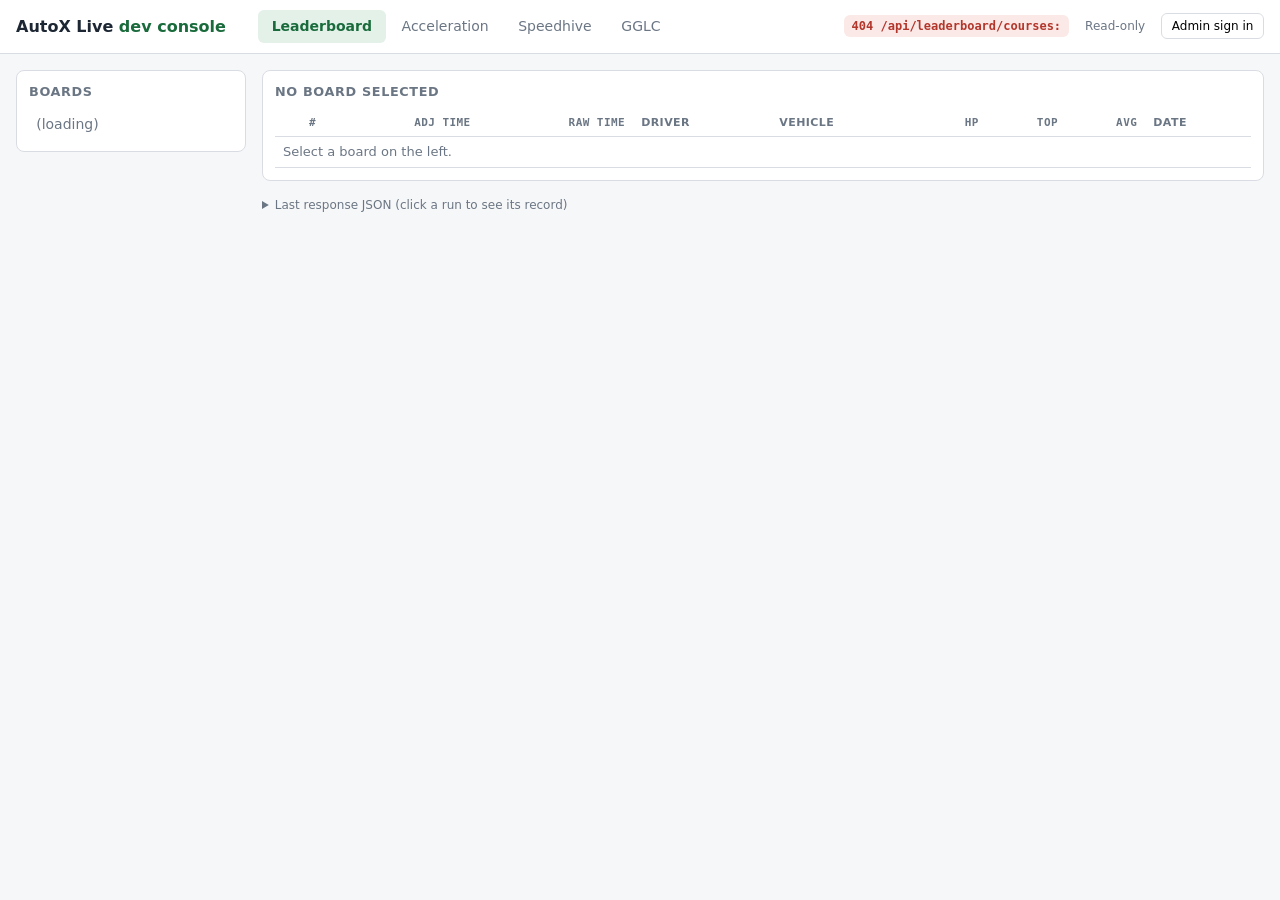
==== server/static/index.html @ cf16c0fe "Dev console: per-user board checkboxes, reports count, local times, clearer wording The admin users " ====
<!DOCTYPE html>
<html>
<head>
<meta charset="utf-8">
<title>AutoX Live — dev console</title>
<style>
  :root {
    --bg: #f6f7f9; --panel: #fff; --border: #d9dde3; --text: #1c2733;
    --muted: #6b7684; --accent: #1a6b3c; --accent-soft: #e3f1e9;
    --danger: #b3362b; --mono: ui-monospace, SFMono-Regular, Menlo, monospace;
  }
  * { box-sizing: border-box; }
  body {
    margin: 0; background: var(--bg); color: var(--text);
    font: 14px/1.45 system-ui, -apple-system, sans-serif;
  }
  header {
    display: flex; align-items: center; gap: 1rem; padding: 0.6rem 1rem;
    background: var(--panel); border-bottom: 1px solid var(--border);
  }
  header h1 { font-size: 1rem; margin: 0; }
  header h1 span { color: var(--accent); }
  #status { color: var(--muted); font-family: var(--mono); font-size: 12px;
    white-space: nowrap; overflow: hidden; text-overflow: ellipsis; }
  #status.error { color: var(--danger); font-weight: 600; background: #fbe9e7; border-radius: 6px; padding: 0.15rem 0.5rem; }
  #auth-note { color: var(--muted); font-size: 12px; white-space: nowrap; }
  body.admin #auth-note { display: none; }
  nav .count { display: inline-block; margin-left: 0.35rem; padding: 0 0.4rem; border-radius: 8px;
    background: var(--danger); color: #fff; font-size: 11px; font-weight: 700; }
  nav .count:empty { display: none; }
  ul.picklist:empty::after { content: attr(data-empty); color: var(--muted); padding: 0.3rem 0.45rem; display: block; }
  .hint { color: var(--muted); font-size: 11px; margin: 0 0 0.4rem; }
  #lb-course-meta { font-size: 12px; margin-top: 0.3rem; }
  nav { display: flex; gap: 2px; margin-left: 1rem; }
  nav button {
    border: 1px solid transparent; background: none; padding: 0.35rem 0.8rem;
    border-radius: 6px; cursor: pointer; font: inherit; color: var(--muted);
  }
  nav button.active { background: var(--accent-soft); color: var(--accent); font-weight: 600; }
  main { padding: 1rem; }
  .tab { display: none; }
  .tab.active { display: block; }

  .panel { background: var(--panel); border: 1px solid var(--border); border-radius: 8px; padding: 0.75rem; }
  .panel h2 { font-size: 0.8rem; text-transform: uppercase; letter-spacing: 0.05em;
    color: var(--muted); margin: 0 0 0.5rem; }

  button, input, select, textarea { font: inherit; }
  button.btn {
    background: var(--panel); border: 1px solid var(--border); border-radius: 6px;
    padding: 0.3rem 0.7rem; cursor: pointer;
  }
  button.btn:hover { border-color: var(--accent); color: var(--accent); }
  button.btn.primary { background: var(--accent); border-color: var(--accent); color: #fff; }
  button.btn.primary:hover { filter: brightness(1.1); color: #fff; }
  button.btn.danger:hover { border-color: var(--danger); color: var(--danger); }
  button.btn.confirming { background: var(--danger); border-color: var(--danger); color: #fff; }
  input, select, textarea {
    border: 1px solid var(--border); border-radius: 6px; padding: 0.3rem 0.45rem;
    background: var(--panel); color: var(--text); min-width: 0;
  }
  input:focus, select:focus, textarea:focus { outline: 2px solid var(--accent-soft); border-color: var(--accent); }
  label.field { display: flex; flex-direction: column; gap: 0.15rem; font-size: 12px; color: var(--muted); }
  label.check { display: flex; align-items: center; gap: 0.35rem; font-size: 13px; color: var(--text); align-self: end; padding-bottom: 0.35rem; }

  #lb-layout { display: flex; gap: 1rem; align-items: flex-start; }
  #lb-sidebar { width: 230px; flex-shrink: 0; display: flex; flex-direction: column; gap: 1rem; }
  #lb-main { flex: 1; min-width: 0; display: flex; flex-direction: column; gap: 1rem; }
  #mod-layout { display: flex; gap: 1rem; align-items: flex-start; }
  #mod-side { width: 360px; flex-shrink: 0; display: flex; flex-direction: column; gap: 1rem; }
  #mod-users { flex: 1; min-width: 0; }
  #tab-moderation ul.picklist { max-height: 70vh; }
  #tab-moderation ul.picklist li { white-space: normal; cursor: default; border-bottom: 1px solid var(--border); border-radius: 0; padding: 0.5rem 0.45rem; }
  #tab-moderation ul.picklist li:last-child { border-bottom: none; }
  #mod-side ul.picklist { max-height: 32vh; }
  details.boards { margin-top: 0.4rem; }
  details.boards summary { display: inline-block; cursor: pointer; list-style: none; font-size: 12px;
    background: var(--panel); border: 1px solid var(--border); border-radius: 6px; padding: 0.3rem 0.7rem; }
  details.boards summary::-webkit-details-marker { display: none; }
  details.boards summary::after { content: " ▾"; }
  details.boards[open] summary::after { content: " ▴"; }
  details.boards .row { padding: 0.2rem 0.5rem; flex-wrap: nowrap; }
  details.boards .row:hover { background: var(--bg); }
  details.boards .row .btn { padding: 0.1rem 0.5rem; font-size: 12px; }

  ul.picklist { list-style: none; padding: 0; margin: 0; max-height: 60vh; overflow-y: auto; }
  ul.picklist li { padding: 0.3rem 0.45rem; border-radius: 5px; cursor: pointer;
    white-space: nowrap; overflow: hidden; text-overflow: ellipsis; }
  ul.picklist li:hover { background: var(--bg); }
  ul.picklist li.selected { background: var(--accent-soft); color: var(--accent); font-weight: 600; }
  ul.picklist li .sub { color: var(--muted); font-weight: 400; font-size: 12px; }
  .muted { color: var(--muted); }

  table { border-collapse: collapse; width: 100%; font-size: 13px; }
  th, td { text-align: left; padding: 0.35rem 0.5rem; border-bottom: 1px solid var(--border); white-space: nowrap; }
  th { font-size: 11px; text-transform: uppercase; letter-spacing: 0.04em; color: var(--muted);
    position: sticky; top: 0; background: var(--panel); }
  td.num, th.num { text-align: right; font-family: var(--mono); }
  tr.clickable { cursor: pointer; }
  tr.clickable:hover td { background: var(--bg); }
  tr.editing td { background: var(--accent-soft); }
  .table-scroll { overflow: auto; max-height: 55vh; }
  .badge { display: inline-block; font-size: 10px; font-weight: 700; text-transform: uppercase;
    padding: 1px 6px; border-radius: 8px; background: var(--bg); color: var(--muted);
    border: 1px solid var(--border); margin-left: 0.3rem; }
  .badge.legacy { background: #fdf3e0; color: #8a6100; border-color: #e8d5a3; }
  .badge.hidden { background: #fbe9e7; color: var(--danger); border-color: #efc4be; }
  tr.is-hidden td { opacity: 0.55; }
  tr.is-hidden td.hide-cell { opacity: 1; }
  label.check.inline { align-self: center; padding-bottom: 0; }
  body:not(.admin) .admin-only { display: none !important; }
  td .btn { padding: 0.1rem 0.5rem; font-size: 12px; }

  .form-grid { display: flex; flex-wrap: wrap; gap: 0.6rem; align-items: end; }
  .form-grid .actions { display: flex; gap: 0.4rem; align-self: end; }
  .w-sm { width: 5.5em; } .w-md { width: 8em; } .w-lg { width: 12em; }

  .row { display: flex; gap: 0.6rem; align-items: center; flex-wrap: wrap; }
  details.json summary { cursor: pointer; color: var(--muted); font-size: 12px; }
  pre { background: var(--bg); border: 1px solid var(--border); border-radius: 6px;
    padding: 0.5rem; overflow: auto; max-height: 50vh; font-size: 12px; margin: 0.5rem 0 0; }

  .cols { display: flex; gap: 1rem; align-items: flex-start; margin-top: 1rem; }
  .cols .panel { flex: 1; min-width: 0; }
  .cols .panel.wide { flex: 2; }
  .cols ul.picklist { max-height: 65vh; }
  .cols ul.picklist li { white-space: normal; }
  .cols pre { max-height: 65vh; }

  #auth-btn { font-size: 12px; padding: 0.2rem 0.6rem; }
  dialog {
    border: 1px solid var(--border); border-radius: 8px; padding: 1rem 1.25rem;
    background: var(--panel); color: var(--text); width: 300px;
  }
  dialog::backdrop { background: rgba(28, 39, 51, 0.35); }
  dialog h2 { font-size: 1rem; margin: 0 0 0.25rem; }
  dialog p { margin: 0 0 0.75rem; color: var(--muted); font-size: 12px; }
  dialog form { display: flex; flex-direction: column; gap: 0.6rem; }
  dialog .actions { display: flex; gap: 0.4rem; justify-content: flex-end; margin-top: 0.25rem; }
  #login-error { color: var(--danger); font-size: 12px; margin: 0; }
  #login-error:empty { display: none; }
</style>
</head>
<body>
<header>
  <h1>AutoX Live <span>dev console</span></h1>
  <nav>
    <button data-tab="leaderboard" class="active">Leaderboard</button>
    <button data-tab="acceleration">Acceleration</button>
    <button data-tab="speedhive">Speedhive</button>
    <button data-tab="gglc">GGLC</button>
    <button data-tab="moderation" class="admin-only">Moderation<span id="mod-count" class="count" title="Open reports"></span></button>
  </nav>
  <div style="flex:1"></div>
  <span id="status"></span>
  <span id="auth-note">Read-only</span>
  <button id="auth-btn" class="btn">Sign in</button>
</header>

<dialog id="login">
  <h2>Admin sign in</h2>
  <p>Editing, moderation, and hidden boards need the server's admin credentials.</p>
  <form id="login-form" method="dialog">
    <label class="field">Username <input id="login-user" autocomplete="username" required></label>
    <label class="field">Password <input id="login-pass" type="password" autocomplete="current-password" required></label>
    <p id="login-error"></p>
    <div class="actions">
      <button type="button" class="btn" id="login-cancel">Cancel</button>
      <button type="submit" class="btn primary">Sign in</button>
    </div>
  </form>
</dialog>
<main>

<section id="tab-leaderboard" class="tab active">
  <div id="lb-layout">
    <div id="lb-sidebar">
      <div class="panel">
        <h2>Boards</h2>
        <ul id="course-list" class="picklist"><li class="muted">(loading)</li></ul>
        <div style="margin-top:0.5rem" class="admin-only">
          <button class="btn" id="course-new-btn">+ New board</button>
        </div>
        <form id="course-form" style="display:none; margin-top:0.6rem" class="form-grid admin-only">
          <label class="field">name <input id="course-name" class="w-lg" required></label>
          <label class="field">distance mi <input id="course-dist" type="number" step="any" class="w-sm"></label>
          <label class="field">legacy dist mi <input id="course-legacy-dist" type="number" step="any" class="w-sm"></label>
          <label class="field">description <input id="course-desc" class="w-lg"></label>
          <label class="field">region <input id="course-region" class="w-sm" placeholder="CA"></label>
          <div class="actions">
            <button class="btn primary" type="submit" id="course-save-btn">Save</button>
            <button class="btn" type="button" id="course-cancel-btn">Cancel</button>
          </div>
        </form>
        <form id="owner-form" style="display:none; margin-top:0.6rem" class="form-grid admin-only">
          <label class="field">owner device ID (from the app: Setup → Dev mode → Copy device ID; empty = no owner). To pick a person by name instead, use Make owner under their Boards list in Moderation.
            <input id="owner-token" class="w-lg" autocomplete="off" spellcheck="false"></label>
          <div class="actions">
            <button class="btn primary" type="submit">Set owner</button>
            <button class="btn" type="button" id="owner-cancel-btn">Cancel</button>
          </div>
        </form>
      </div>
      <div class="panel admin-only">
        <h2>TrackAddict import</h2>
        <p class="hint">Parse a TrackAddict CSV log, then click a lap to fill the Add run form.</p>
        <div class="row">
          <input id="ta-file" type="file" accept=".csv" style="max-width:100%">
          <button class="btn" id="ta-parse-btn">Parse</button>
        </div>
        <div id="ta-laps" style="margin-top:0.5rem"></div>
      </div>
    </div>

    <div id="lb-main">
      <div class="panel">
        <div class="row" style="justify-content:space-between">
          <h2 id="lb-title" style="margin:0">No board selected</h2>
          <div class="row" id="lb-course-actions" style="display:none">
            <label class="check inline admin-only" title="Hidden boards disappear from the app and the public API."><input id="course-hidden" type="checkbox"> hidden</label>
            <label class="check inline admin-only" title="Unlisted boards only reach app users who created them or joined with the code. The website still lists them."><input id="course-unlisted" type="checkbox"> unlisted</label>
            <button class="btn admin-only" id="course-edit-btn">Edit board</button>
            <button class="btn admin-only" id="course-owner-btn">Set owner</button>
            <button class="btn danger admin-only" id="course-del-btn">Delete board</button>
          </div>
        </div>
        <div class="muted" id="lb-course-meta"></div>
        <div id="lb-members" class="admin-only" style="font-size:11px;margin-top:0.4rem"></div>
        <div class="table-scroll" style="margin-top:0.5rem">
          <table id="lb-table">
            <thead><tr>
              <th class="num">#</th><th class="num">Adj time</th><th class="num">Raw time</th>
              <th>Driver</th><th>Vehicle</th><th class="num">HP</th>
              <th class="num">Top</th><th class="num">Avg</th><th>Date</th><th class="admin-only">Hidden</th><th class="admin-only"></th><th class="admin-only"></th>
            </tr></thead>
            <tbody><tr><td colspan="12" class="muted">Select a board on the left.</td></tr></tbody>
          </table>
        </div>
      </div>

      <div class="panel admin-only">
        <h2 id="run-form-title">Add run</h2>
        <form id="run-form" class="form-grid">
          <label class="field">driver <input id="run-driver" class="w-md" required></label>
          <label class="field">time <input id="run-time" class="w-sm" placeholder="1:17.967" required></label>
          <label class="field">vehicle <input id="run-vehicle" class="w-lg"></label>
          <label class="field">hp <input id="run-hp" type="number" class="w-sm"></label>
          <label class="field">top mph <input id="run-top" type="number" step="any" class="w-sm"></label>
          <label class="field">date <input id="run-date" placeholder="YYYY-MM-DD" class="w-md"></label>
          <label class="field">time of day <input id="run-tod" class="w-sm" placeholder="18:30"></label>
          <label class="field">conditions <input id="run-cond" class="w-md" placeholder="dry"></label>
          <label class="field">notes <input id="run-notes" class="w-lg"></label>
          <label class="check"><input id="run-legacy" type="checkbox"> legacy</label>
          <div class="actions">
            <button class="btn primary" type="submit" id="run-save-btn">Add run</button>
            <button class="btn" type="button" id="run-cancel-btn" style="display:none">Cancel edit</button>
          </div>
        </form>
      </div>

      <details class="json">
        <summary>Last response JSON (click a run to see its record)</summary>
        <pre id="lb-json">(nothing yet)</pre>
      </details>
    </div>
  </div>
</section>

<section id="tab-acceleration" class="tab">
  <div class="panel">
    <div class="row" style="justify-content:space-between">
      <h2 style="margin:0">Acceleration board</h2>
      <button class="btn" id="accel-load-btn">Reload</button>
    </div>
    <div class="table-scroll" style="margin-top:0.5rem">
      <table id="accel-table">
        <thead><tr>
          <th class="num">#</th><th class="num">Year</th><th>Vehicle</th><th>Driver</th>
          <th class="num">HP</th><th class="num">Weight</th><th class="num">0-30</th><th class="num">0-60</th>
          <th class="num">1/4 s</th><th class="num">1/4 mph</th><th class="num">1/8 s</th><th class="num">1/8 mph</th>
          <th class="admin-only">Hidden</th><th class="admin-only"></th><th class="admin-only"></th>
        </tr></thead>
        <tbody><tr><td colspan="15" class="muted">(loading)</td></tr></tbody>
      </table>
    </div>
  </div>
  <div class="panel admin-only" style="margin-top:1rem">
    <h2>TrackAddict import</h2>
    <p class="hint">Parse a TrackAddict drag log, then click a run to fill the Add entry form.</p>
    <div class="row">
      <input id="accel-ta-file" type="file" accept=".csv" style="max-width:100%">
      <button class="btn" id="accel-ta-parse-btn">Parse</button>
    </div>
    <div id="accel-ta-laps" style="margin-top:0.5rem"></div>
  </div>
  <div class="panel admin-only" style="margin-top:1rem">
    <h2 id="accel-form-title">Add entry</h2>
    <form id="accel-form" class="form-grid">
      <label class="field">year <input id="accel-year" type="number" class="w-sm"></label>
      <label class="field">vehicle <input id="accel-vehicle" class="w-lg" required></label>
      <label class="field">driver <input id="accel-driver" class="w-sm"></label>
      <label class="field">hp <input id="accel-hp" type="number" class="w-sm"></label>
      <label class="field">weight lb <input id="accel-weight" type="number" class="w-sm"></label>
      <label class="field">0-30 s <input id="accel-30" type="number" step="any" class="w-sm"></label>
      <label class="field">0-60 s <input id="accel-60" type="number" step="any" class="w-sm"></label>
      <label class="field">1/4 s <input id="accel-q-time" type="number" step="any" class="w-sm"></label>
      <label class="field">1/4 mph <input id="accel-q-speed" type="number" step="any" class="w-sm"></label>
      <label class="field">1/8 s <input id="accel-e-time" type="number" step="any" class="w-sm"></label>
      <label class="field">1/8 mph <input id="accel-e-speed" type="number" step="any" class="w-sm"></label>
      <label class="field">notes <input id="accel-notes" class="w-lg"></label>
      <div class="actions">
        <button class="btn primary" type="submit" id="accel-save-btn">Add entry</button>
        <button class="btn" type="button" id="accel-cancel-btn" style="display:none">Cancel edit</button>
      </div>
    </form>
  </div>
  <details class="json" style="margin-top:1rem">
    <summary>Last response JSON (click an entry to see its record)</summary>
    <pre id="accel-json">(nothing yet)</pre>
  </details>
</section>

<section id="tab-moderation" class="tab admin-only">
  <div id="mod-layout">
    <div id="mod-side">
      <div class="panel">
        <div class="row" style="justify-content:space-between">
          <h2 style="margin:0">Reports</h2>
          <button class="btn" id="reports-load-btn">Refresh</button>
        </div>
        <p class="muted" style="font-size:11px;margin:0.4rem 0">Flags sent from the app. Open shows the reported item; Dismiss clears the report without touching it.</p>
        <ul id="report-list" class="picklist"></ul>
      </div>
      <div class="panel">
        <div class="row" style="justify-content:space-between">
          <h2 style="margin:0">Bans</h2>
          <button class="btn" id="bans-load-btn">Refresh</button>
        </div>
        <p class="muted" style="font-size:11px;margin:0.4rem 0">Ban someone from a report or from Users. A ban blocks them from writing and hides everything they posted; lifting it leaves that content hidden.</p>
        <ul id="ban-list" class="picklist"></ul>
      </div>
    </div>
    <div class="panel" id="mod-users">
      <div class="row" style="justify-content:space-between">
        <h2 style="margin:0">Users</h2>
        <button class="btn" id="users-load-btn">Refresh</button>
      </div>
      <p class="muted" style="font-size:11px;margin:0.4rem 0">Every account, with the phones signed in to it, and every phone that has reached the leaderboard API without signing in, newest activity first. The names are what they posted under; the labels are private notes only you see.</p>
      <div class="row">
        <input id="users-filter" type="search" placeholder="Search by name, label, email or #id" style="flex:1;min-width:0">
        <select id="users-show">
          <option value="all">Everyone</option>
          <option value="accounts">Accounts</option>
          <option value="phones">Phones not signed in</option>
          <option value="active">Has posted or joined</option>
          <option value="banned">Banned</option>
        </select>
        <span id="users-count" class="muted" style="font-size:12px"></span>
      </div>
      <ul id="user-list" class="picklist" style="margin-top:0.5rem"></ul>
    </div>
  </div>
</section>

<section id="tab-speedhive" class="tab">
  <div class="panel">
    <div class="row">
      <label class="field">org id <input id="org-input" type="number" value="151294" class="w-md"></label>
      <button class="btn primary" id="load-btn" style="align-self:end">Reload events</button>
    </div>
  </div>
  <div class="cols">
    <div class="panel"><h2>Events</h2><ul id="sh-events" class="picklist"></ul></div>
    <div class="panel"><h2>Sessions</h2><ul id="sh-sessions" class="picklist" data-empty="(pick an event)"></ul></div>
    <div class="panel"><h2>Drivers</h2><ul id="sh-drivers" class="picklist" data-empty="(pick a session)"></ul></div>
    <div class="panel wide"><h2>Raw JSON</h2><pre id="sh-json">(click a driver)</pre></div>
  </div>
</section>

<section id="tab-gglc" class="tab">
  <div class="panel">
    <div class="row">
      <label class="field">year <input id="gglc-year" type="number" class="w-sm"></label>
      <button class="btn primary" id="gglc-list-btn" style="align-self:end">Reload events</button>
      <label class="field">date <input id="gglc-date" placeholder="YYYY-MM-DD" class="w-md"></label>
      <button class="btn" id="gglc-load-btn" style="align-self:end">Load event</button>
    </div>
  </div>
  <div class="cols">
    <div class="panel"><h2>Events</h2><ul id="gglc-events" class="picklist"></ul></div>
    <div class="panel"><h2>Classes</h2><ul id="gglc-classes" class="picklist" data-empty="(pick an event)"></ul></div>
    <div class="panel"><h2>Drivers</h2><ul id="gglc-drivers" class="picklist" data-empty="(pick a class)"></ul></div>
    <div class="panel wide"><h2>Raw JSON</h2><pre id="gglc-json">(click a driver)</pre></div>
  </div>
</section>

</main>
<script>
const $ = id => document.getElementById(id);
const statusEl = $("status");
const setStatus = (msg, isError) => {
  statusEl.textContent = msg;
  statusEl.classList.toggle("error", !!isError);
};

const TABS = ["leaderboard", "acceleration", "speedhive", "gglc", "moderation"];
function showTab(name) {
  history.replaceState(null, "", "#" + name);
  document.querySelectorAll("nav button").forEach(b => b.classList.toggle("active", b.dataset.tab === name));
  document.querySelectorAll(".tab").forEach(t => t.classList.toggle("active", t.id === "tab-" + name));
  if (name === "acceleration") loadAcceleration();
  if (name === "moderation") { loadReports(); loadBans(); loadUsers(); }
  if (name === "speedhive" && shLoadedOrg !== $("org-input").value) loadShEvents();
  if (name === "gglc" && gglcLoadedYear !== $("gglc-year").value) loadGglcEvents();
}
function openHashTab() {
  const tab = location.hash.slice(1);
  const ok = TABS.includes(tab) && (tab !== "moderation" || !!adminUser);
  if (ok) showTab(tab);
  return ok;
}
document.querySelectorAll("nav button").forEach(btn => {
  btn.onclick = () => showTab(btn.dataset.tab);
});

// The login itself is an HttpOnly cookie the page cannot read; this only
// mirrors whether the server accepted it.
let adminUser = null;
let users = [];
let usersLoaded = false;

const loginDialog = $("login");
let loginPending = null;
function promptLogin(message = "") {
  if (loginPending) return loginPending;
  $("login-error").textContent = message;
  $("login-user").value ||= "admin";
  $("login-pass").value = "";
  loginDialog.showModal();
  $("login-pass").focus();
  loginPending = new Promise(resolve => {
    loginDialog.onclose = () => {
      loginPending = null;
      resolve(loginDialog.returnValue === "ok");
    };
  });
  return loginPending;
}
async function signIn(user, pass) {
  const res = await fetch("/api/admin/session", {
    method: "POST",
    headers: { Authorization: "Basic " + btoa(`${user}:${pass}`) },
  });
  let data = null;
  try { data = await res.json(); } catch {}
  if (res.ok) { adminUser = data.user; return ""; }
  return res.status === 401 ? "Wrong username or password." : (data?.detail || `Server returned ${res.status}`);
}

$("login-form").onsubmit = async e => {
  e.preventDefault();
  const problem = await signIn($("login-user").value.trim(), $("login-pass").value);
  if (problem) {
    $("login-error").textContent = problem;
    $("login-pass").select();
    return;
  }
  renderAuth();
  loginDialog.close("ok");
  // Hidden boards and runs are only listed for the admin.
  loadCourses(currentCourse?.id);
  resetAcceleration();
  loadReports();
};
$("login-cancel").onclick = () => loginDialog.close("cancel");
$("auth-btn").onclick = async () => {
  if (!adminUser) { promptLogin(); return; }
  await fetch("/api/admin/session", { method: "DELETE" });
  adminUser = null;
  renderAuth();
  // Hiding the admin panels is not enough; what they loaded has to go too.
  $("report-list").innerHTML = "";
  $("mod-count").textContent = "";
  $("ban-list").innerHTML = "";
  users = [];
  usersLoaded = false;
  renderUsers();
  $("ta-laps").innerHTML = "";
  loadCourses(currentCourse?.id);
  resetAcceleration();
};
function renderAuth() {
  $("auth-btn").textContent = adminUser ? `Sign out (${adminUser})` : "Admin sign in";
  document.body.classList.toggle("admin", !!adminUser);
  if (!adminUser && $("tab-moderation").classList.contains("active")) showTab("leaderboard");
}
renderAuth();

async function api(url, opts = {}) {
  setStatus((opts.method || "GET") + " " + url + " ...");
  const res = await fetch(url, opts);
  let data;
  try { data = await res.json(); } catch { data = null; }
  if (res.status === 401) {
    const expired = !!adminUser;
    adminUser = null;
    renderAuth();
    if (await promptLogin(expired ? "Your session expired." : "")) return api(url, opts);
    setStatus(`${res.status} ${url}: sign in to edit`, true);
    throw new Error(url);
  }
  if (!res.ok) {
    setStatus(`${res.status} ${url}: ${data?.detail ?? ""}`, true);
    throw new Error(url);
  }
  setStatus("");
  return data;
}
const apiJSON = (url, method, body) =>
  api(url, { method, body: JSON.stringify(body), headers: { "Content-Type": "application/json" } });

function armConfirm(btn, action) {
  btn.onclick = () => {
    if (!btn.classList.contains("confirming")) {
      btn.classList.add("confirming");
      btn.dataset.label = btn.textContent;
      btn.textContent = "Confirm?";
      setTimeout(() => {
        btn.classList.remove("confirming");
        if (btn.dataset.label) btn.textContent = btn.dataset.label;
      }, 2500);
      return;
    }
    btn.classList.remove("confirming");
    btn.textContent = btn.dataset.label;
    action();
  };
}

function fillList(ul, items, labelFn, onClick) {
  ul.innerHTML = "";
  for (const item of items) {
    const li = document.createElement("li");
    li.innerHTML = labelFn(item);
    li.onclick = () => {
      ul.querySelectorAll("li").forEach(el => el.classList.remove("selected"));
      li.classList.add("selected");
      onClick(item, li);
    };
    ul.appendChild(li);
  }
  if (!items.length) ul.innerHTML = "<li class='muted'>(none)</li>";
}

// The server stores UTC as "YYYY-MM-DD HH:MM:SS".
function when(ts) {
  if (!ts) return "";
  const date = new Date(ts.replace(" ", "T") + "Z");
  if (isNaN(date)) return esc(ts);
  const opts = { month: "short", day: "numeric", hour: "numeric", minute: "2-digit" };
  if (date.getFullYear() !== new Date().getFullYear()) opts.year = "numeric";
  return `<span title="${esc(ts)} UTC">${esc(date.toLocaleString(undefined, opts))}</span>`;
}

const plural = (n, word) => `${n} ${word}${n === 1 ? "" : "s"}`;
const esc = s => String(s).replace(/[&<>"]/g, c => ({ "&": "&amp;", "<": "&lt;", ">": "&gt;", '"': "&quot;" }[c]));

// ---------- Leaderboard ----------
let currentCourse = null;
let allCourses = [];
let editingRunId = null;
let editingCourse = false;

const showJSON = data => { $("lb-json").textContent = JSON.stringify(data, null, 2); };

async function loadCourses(selectId) {
  const courses = await api("/api/leaderboard/courses");
  fillList($("course-list"), courses,
    c => `${esc(c.name)}${c.hidden ? '<span class="badge hidden">hidden</span>' : ""}${c.unlisted ? '<span class="badge">unlisted</span>' : ""}<br><span class="sub">#${c.id}${c.region ? " · " + esc(c.region) : ""} · ${c.distance_miles ?? "?"} mi${c.created_by ? " · by " + esc(c.created_by) : ""}</span>`,
    c => selectCourse(c));
  allCourses = courses;
  if (usersLoaded) renderUsers();
  if (selectId != null) {
    const course = courses.find(c => c.id === selectId);
    if (course) {
      const idx = courses.indexOf(course);
      $("course-list").children[idx]?.classList.add("selected");
      selectCourse(course);
    } else {
      clearCourse();
    }
  }
  return courses;
}

function clearCourse() {
  currentCourse = null;
  cancelRunEdit();
  $("course-form").style.display = "none";
  $("owner-form").style.display = "none";
  $("lb-title").textContent = "No board selected";
  $("lb-course-meta").textContent = "";
  $("lb-members").innerHTML = "";
  $("lb-course-actions").style.display = "none";
  $("lb-table").querySelector("tbody").innerHTML =
    "<tr><td colspan='12' class='muted'>Select a board on the left.</td></tr>";
  $("lb-json").textContent = "(nothing yet)";
}

async function selectCourse(course) {
  currentCourse = course;
  cancelRunEdit();
  $("lb-course-actions").style.display = "";
  await refreshLeaderboard();
}

async function refreshLeaderboard() {
  if (!currentCourse) return;
  const data = await api(`/api/leaderboard/courses/${currentCourse.id}`);
  currentCourse = data.course;
  showJSON(data);
  $("lb-title").textContent = data.course.name;
  const meta = [plural(data.runs.length, "run")];
  if (data.course.region) meta.push(data.course.region);
  if (data.course.distance_miles) meta.push(`${data.course.distance_miles} mi`);
  if (data.course.legacy_distance_miles) meta.push(`legacy ${data.course.legacy_distance_miles} mi`);
  if (data.course.created_by) meta.push(`by ${data.course.created_by}`);
  if (adminUser && !usersLoaded) await loadUsers();
  const owner = users.find(u => u.owned_course_ids.includes(data.course.id));
  meta.push(owner ? `owner: ${personName(owner)}` : data.course.has_owner ? "has an owner" : "no owner");
  if (data.course.unlisted) meta.push(`unlisted, join code ${data.course.join_code ?? "(sign in to see)"}`);
  if (data.course.description) meta.push(data.course.description);
  $("lb-course-meta").textContent = meta.join(" · ");
  $("course-hidden").checked = data.course.hidden;
  $("course-unlisted").checked = data.course.unlisted;
  renderRuns(data.runs);
  if (adminUser) renderMembers(await api(`/api/leaderboard/courses/${currentCourse.id}/members`));
  else $("lb-members").innerHTML = "";
}

const personName = p => p.label ?? p.name ?? p.names[0] ?? `(unnamed ${p.kind} #${p.id})`;

function renderMembers(members) {
  const box = $("lb-members");
  const course = currentCourse;
  box.innerHTML = `<span class="muted">Members: ${members.length ? "" : "(none; tick this board under a user in Moderation, or share the join code)"}</span>`;
  for (const m of members) {
    const chip = document.createElement("span");
    chip.className = "badge";
    chip.title = `joined ${m.joined_at} UTC`;
    chip.innerHTML = `${esc(personName(m))} <a href="#" title="Remove from this board">×</a>`;
    chip.querySelector("a").onclick = async e => {
      e.preventDefault();
      renderMembers(await api(`/api/leaderboard/courses/${course.id}/members/${m.kind}/${m.id}`, { method: "DELETE" }));
      if (usersLoaded) loadUsers();
    };
    box.appendChild(chip);
  }
}

function renderRuns(runs) {
  const tbody = $("lb-table").querySelector("tbody");
  tbody.innerHTML = "";
  if (!runs.length) {
    tbody.innerHTML = "<tr><td colspan='12' class='muted'>No runs yet.</td></tr>";
    return;
  }
  runs.forEach((r, i) => {
    const tr = document.createElement("tr");
    tr.className = "clickable" + (r.id === editingRunId ? " editing" : "") + (r.hidden ? " is-hidden" : "");
    tr.innerHTML = `
      <td class="num">${i + 1}</td>
      <td class="num"><strong>${r.adjusted_time}</strong></td>
      <td class="num">${r.legacy ? r.time : ""}</td>
      <td>${esc(r.driver)}${r.legacy ? '<span class="badge legacy">legacy</span>' : ""}${r.source && r.source !== "manual" ? `<span class="badge">${esc(r.source)}</span>` : ""}</td>
      <td>${esc(r.vehicle ?? "")}</td>
      <td class="num">${r.hp ?? ""}</td>
      <td class="num">${r.top_speed_mph ?? ""}</td>
      <td class="num">${r.avg_speed_mph ?? ""}</td>
      <td>${esc(r.run_date ?? "")}</td>
      <td class="hide-cell admin-only"><input type="checkbox" data-act="hide" title="Hide this run from the app"${r.hidden ? " checked" : ""}></td>
      <td class="admin-only"><button class="btn" data-act="edit">Edit</button></td>
      <td class="admin-only"><button class="btn danger" data-act="del">Delete</button></td>`;
    tr.onclick = () => showJSON(r);
    tr.querySelector("[data-act=edit]").onclick = e => { e.stopPropagation(); startRunEdit(r); };
    const hideBox = tr.querySelector("[data-act=hide]");
    hideBox.onclick = e => e.stopPropagation();
    hideBox.onchange = () => setHidden("runs", r.id, hideBox);
    const delBtn = tr.querySelector("[data-act=del]");
    delBtn.onclick = e => e.stopPropagation();
    armConfirm(delBtn, async () => {
      await api(`/api/leaderboard/runs/${r.id}`, { method: "DELETE" });
      if (editingRunId === r.id) cancelRunEdit();
      refreshLeaderboard();
    });
    tbody.appendChild(tr);
  });
}

// The checkbox only keeps its new state if the server accepted it.
async function setHidden(kind, id, box) {
  try {
    showJSON(await apiJSON(`/api/leaderboard/${kind}/${id}/hidden`, "PUT", { hidden: box.checked }));
  } catch {
    box.checked = !box.checked;
    return;
  }
  if (kind === "courses") loadCourses(currentCourse?.id);
  else refreshLeaderboard();
}
$("course-hidden").onchange = () => { if (currentCourse) setHidden("courses", currentCourse.id, $("course-hidden")); };
$("course-unlisted").onchange = async () => {
  if (!currentCourse) return;
  const box = $("course-unlisted");
  try {
    await apiJSON(`/api/leaderboard/courses/${currentCourse.id}`, "PATCH", { unlisted: box.checked });
  } catch {
    box.checked = !box.checked;
    return;
  }
  loadCourses(currentCourse.id);
};

const runFields = {
  driver: () => $("run-driver").value,
  time: () => $("run-time").value,
  vehicle: () => $("run-vehicle").value || null,
  hp: () => $("run-hp").value ? Number($("run-hp").value) : null,
  top_speed_mph: () => $("run-top").value ? Number($("run-top").value) : null,
  run_date: () => $("run-date").value || null,
  time_of_day: () => $("run-tod").value || null,
  conditions: () => $("run-cond").value || null,
  notes: () => $("run-notes").value || null,
  legacy: () => $("run-legacy").checked,
};

function startRunEdit(r) {
  editingRunId = r.id;
  $("run-form-title").textContent = `Edit run #${r.id} — ${r.driver}`;
  $("run-save-btn").textContent = "Save changes";
  $("run-cancel-btn").style.display = "";
  $("run-driver").value = r.driver;
  $("run-time").value = r.time;
  $("run-vehicle").value = r.vehicle ?? "";
  $("run-hp").value = r.hp ?? "";
  $("run-top").value = r.top_speed_mph ?? "";
  $("run-date").value = r.run_date ?? "";
  $("run-tod").value = r.time_of_day ?? "";
  $("run-cond").value = r.conditions ?? "";
  $("run-notes").value = r.notes ?? "";
  $("run-legacy").checked = r.legacy;
  refreshLeaderboard();
  $("run-form").scrollIntoView({ behavior: "smooth", block: "center" });
}

function cancelRunEdit() {
  editingRunId = null;
  $("run-form-title").textContent = "Add run";
  $("run-save-btn").textContent = "Add run";
  $("run-cancel-btn").style.display = "none";
  $("run-form").reset();
}
$("run-cancel-btn").onclick = () => { cancelRunEdit(); refreshLeaderboard(); };

$("run-form").onsubmit = async e => {
  e.preventDefault();
  if (!currentCourse) { setStatus("select a board first", true); return; }
  const body = Object.fromEntries(Object.entries(runFields).map(([k, fn]) => [k, fn()]));
  const result = editingRunId
    ? await apiJSON(`/api/leaderboard/runs/${editingRunId}`, "PATCH", body)
    : await apiJSON(`/api/leaderboard/courses/${currentCourse.id}/runs`, "POST", body);
  showJSON(result);
  cancelRunEdit();
  refreshLeaderboard();
};

$("course-new-btn").onclick = () => {
  editingCourse = false;
  $("course-form").style.display = "";
  $("course-name").value = "";
  $("course-dist").value = "";
  $("course-legacy-dist").value = "";
  $("course-desc").value = "";
  $("course-region").value = "";
  $("course-name").focus();
};
$("course-edit-btn").onclick = () => {
  if (!currentCourse) return;
  editingCourse = true;
  $("course-form").style.display = "";
  $("course-name").value = currentCourse.name;
  $("course-dist").value = currentCourse.distance_miles ?? "";
  $("course-legacy-dist").value = currentCourse.legacy_distance_miles ?? "";
  $("course-desc").value = currentCourse.description ?? "";
  $("course-region").value = currentCourse.region ?? "";
  $("course-name").focus();
};
$("course-cancel-btn").onclick = () => { $("course-form").style.display = "none"; };

$("course-form").onsubmit = async e => {
  e.preventDefault();
  const body = {
    name: $("course-name").value,
    distance_miles: $("course-dist").value ? Number($("course-dist").value) : null,
    legacy_distance_miles: $("course-legacy-dist").value ? Number($("course-legacy-dist").value) : null,
    description: $("course-desc").value || null,
    region: $("course-region").value || null,
  };
  const result = editingCourse
    ? await apiJSON(`/api/leaderboard/courses/${currentCourse.id}`, "PATCH", body)
    : await apiJSON("/api/leaderboard/courses", "POST", body);
  showJSON(result);
  $("course-form").style.display = "none";
  loadCourses(result.id);
};

$("course-owner-btn").onclick = () => {
  if (!currentCourse) return;
  $("owner-form").style.display = "";
  $("owner-token").value = "";
  $("owner-token").focus();
};
$("owner-cancel-btn").onclick = () => { $("owner-form").style.display = "none"; };

$("owner-form").onsubmit = async e => {
  e.preventDefault();
  if (!currentCourse) return;
  const token = $("owner-token").value.trim();
  await apiJSON(`/api/leaderboard/courses/${currentCourse.id}/owner`, "PUT", { device_token: token || null });
  $("owner-form").style.display = "none";
  if (usersLoaded) await loadUsers();
  refreshLeaderboard();
};

armConfirm($("course-del-btn"), async () => {
  if (!currentCourse) return;
  await api(`/api/leaderboard/courses/${currentCourse.id}`, { method: "DELETE" });
  clearCourse();
  loadCourses();
});

async function loadReports() {
  const reports = await api("/api/leaderboard/reports");
  const ul = $("report-list");
  ul.innerHTML = "";
  $("mod-count").textContent = reports.length || "";
  if (!reports.length) ul.innerHTML = "<li class='muted'>No open reports.</li>";
  for (const r of reports) {
    const target = r.target
      ? (r.target_type === "course"
          ? `board “${esc(r.target.name)}”`
          : r.target_type === "acceleration"
          ? `acceleration entry ${esc(r.target.vehicle)}${r.target.driver ? " (" + esc(r.target.driver) + ")" : ""}`
          : `run ${esc(r.target.driver)} ${r.target.time} on “${esc(r.target.course_name)}”`)
      : `${r.target_type} #${r.target_id} (deleted)`;
    const li = document.createElement("li");
    li.innerHTML = `${target}<br><span class="sub">${esc(r.reason ?? "")} · ${when(r.created_at)}</span>
      <div class="row" style="margin-top:0.3rem"><button class="btn" data-act="open">Open</button><button class="btn" data-act="dismiss">Dismiss</button>${r.target ? `<label class="check inline"><input type="checkbox" data-act="hide"${r.target.hidden ? " checked" : ""}> hidden</label>${r.target.has_owner ? '<button class="btn danger" data-act="ban">Ban poster</button>' : ""}` : ""}</div>`;
    const courseId = r.target ? (r.target_type === "course" ? r.target.id : r.target.course_id) : null;
    li.querySelector("[data-act=open]").onclick = e => {
      e.stopPropagation();
      if (r.target_type === "acceleration") showTab("acceleration");
      else if (courseId != null) { showTab("leaderboard"); loadCourses(courseId); }
    };
    const reportHide = li.querySelector("[data-act=hide]");
    if (reportHide) {
      reportHide.parentElement.onclick = e => e.stopPropagation();
      reportHide.onchange = async () => {
        if (r.target_type === "acceleration") {
          try {
            showJSON(await apiJSON(`/api/acceleration/${r.target.id}`, "PATCH", { hidden: reportHide.checked }));
          } catch {
            reportHide.checked = !reportHide.checked;
          }
        } else {
          await setHidden(r.target_type === "course" ? "courses" : "runs", r.target.id, reportHide);
        }
        loadReports();
      };
    }
    const reportBan = li.querySelector("[data-act=ban]");
    if (reportBan) {
      reportBan.onclick = async e => {
        e.stopPropagation();
        await apiJSON("/api/leaderboard/bans", "POST", { target_type: r.target_type, target_id: r.target.id, reason: r.reason });
        loadReports();
        loadBans();
      };
    }
    li.querySelector("[data-act=dismiss]").onclick = async e => {
      e.stopPropagation();
      await api(`/api/leaderboard/reports/${r.id}`, { method: "DELETE" });
      loadReports();
    };
    ul.appendChild(li);
  }
}
$("reports-load-btn").onclick = loadReports;

async function loadBans() {
  const bans = await api("/api/leaderboard/bans");
  const ul = $("ban-list");
  ul.innerHTML = "";
  if (!bans.length) ul.innerHTML = "<li class='muted'>Nobody is banned.</li>";
  for (const b of bans) {
    const li = document.createElement("li");
    li.innerHTML = `${esc(b.label ?? "(unnamed)")}<br><span class="sub">${esc(b.reason ?? "")} · ${when(b.created_at)}</span>
      <div class="row" style="margin-top:0.3rem"><button class="btn" data-act="unban">Lift ban</button></div>`;
    li.querySelector("[data-act=unban]").onclick = async e => {
      e.stopPropagation();
      await api(`/api/leaderboard/bans/${b.id}`, { method: "DELETE" });
      loadBans();
    };
    ul.appendChild(li);
  }
}
$("bans-load-btn").onclick = loadBans;

function labelRow(value, save, placeholder = "Private label") {
  const row = document.createElement("div");
  row.className = "row";
  row.style.marginTop = "0.3rem";
  row.innerHTML = `<input maxlength="80" placeholder="${esc(placeholder)}" value="${esc(value ?? "")}" style="flex:1;min-width:0"><button class="btn">Save</button>`;
  const input = row.querySelector("input");
  const run = async () => { await save(input.value); loadUsers(); };
  row.querySelector("button").onclick = run;
  input.onkeydown = e => { if (e.key === "Enter") run(); };
  return row;
}

const openBoards = new Set();
function renderUsers() {
  const ul = $("user-list");
  const filter = $("users-filter").value.trim().toLowerCase();
  const show = $("users-show").value;
  const inView = u => show === "all"
    || (show === "accounts" && u.kind === "user")
    || (show === "phones" && u.kind === "device")
    || (show === "active" && u.courses + u.runs + u.acceleration + u.joined > 0)
    || (show === "banned" && u.banned);
  const shown = users.filter(u => inView(u) && (!filter || [u.label, u.name, u.email, ...u.names, ...u.devices.map(d => d.label), `${u.kind} #${u.id}`, `#${u.id}`].some(s => s && s.toLowerCase().includes(filter))));
  $("users-count").textContent = usersLoaded ? `${shown.length} of ${users.length}` : "";
  const accounts = users.filter(u => u.kind === "user");
  ul.innerHTML = "";
  if (usersLoaded && !shown.length) ul.innerHTML = `<li class='muted'>${users.length ? "Nobody matches." : "No users yet."}</li>`;
  for (const u of shown) {
    const isAccount = u.kind === "user";
    const who = { kind: u.kind, id: u.id };
    const li = document.createElement("li");
    li.style.cursor = "default";
    li.innerHTML = `<strong>${esc(personName(u))}</strong>${u.banned ? '<span class="badge hidden">banned</span>' : ""}${isAccount ? '<span class="badge">account</span>' : ""}<br>
      <span class="sub">${isAccount ? "Apple: " + esc([u.name, u.email].filter(Boolean).join(" · ") || "no name shared") : "phone #" + u.id + " · not signed in"}${u.names.length ? " · posts as " + esc(u.names.join(", ")) : ""} · created ${plural(u.courses, "board")} · posted ${plural(u.runs, "run")}, ${u.acceleration} accel<br>
      last seen ${u.last_seen ? when(u.last_seen) : (isAccount ? "(signed out everywhere)" : "before tracking")}${u.first_seen ? " · first seen " + when(u.first_seen) : ""}</span>`;
    li.appendChild(labelRow(u.label, value =>
      apiJSON(isAccount ? `/api/admin/users/${u.id}` : `/api/admin/devices/${u.id}`, "PATCH", { label: value })));
    for (const d of u.devices) {
      const sub = document.createElement("div");
      sub.className = "sub";
      sub.style.marginTop = "0.3rem";
      sub.innerHTML = `phone #${d.id} · last seen ${d.last_seen ? when(d.last_seen) : "?"}`;
      li.appendChild(sub);
      li.appendChild(labelRow(d.label, value => apiJSON(`/api/admin/devices/${d.id}`, "PATCH", { label: value }), `Private label for phone #${d.id}`));
    }
    const actions = document.createElement("div");
    actions.className = "row";
    actions.style.marginTop = "0.3rem";
    actions.innerHTML = `<button class="btn${u.banned ? "" : " danger"}" data-act="ban">${u.banned ? "Lift ban" : "Ban"}</button>`;
    const boardsKey = `${u.kind}:${u.id}`;
    const boards = document.createElement("details");
    boards.className = "boards";
    boards.open = openBoards.has(boardsKey);
    boards.ontoggle = () => { boards.open ? openBoards.add(boardsKey) : openBoards.delete(boardsKey); };
    boards.innerHTML = `<summary class="btn">Boards (${u.joined_course_ids.length} joined, ${u.owned_course_ids.length} owned)</summary>`;
    const onCourse = async (course, action) => {
      await action();
      await loadUsers();
      if (currentCourse?.id === course.id) refreshLeaderboard();
    };
    for (const c of allCourses) {
      const owns = u.owned_course_ids.includes(c.id);
      const row = document.createElement("div");
      row.className = "row";
      row.innerHTML = `<label class="check inline" style="flex:1;min-width:0"><input type="checkbox"${u.joined_course_ids.includes(c.id) ? " checked" : ""}> ${esc(c.name)}${c.unlisted ? '<span class="badge">unlisted</span>' : ""}${c.hidden ? '<span class="badge hidden">hidden</span>' : ""}${owns ? '<span class="badge">owner</span>' : ""}</label>${owns ? "" : '<button class="btn">Make owner</button>'}`;
      const box = row.querySelector("input");
      box.onchange = async () => {
        box.disabled = true;
        try {
          await onCourse(c, () => box.checked
            ? apiJSON(`/api/leaderboard/courses/${c.id}/members`, "POST", who)
            : api(`/api/leaderboard/courses/${c.id}/members/${u.kind}/${u.id}`, { method: "DELETE" }));
        } catch (err) {
          box.checked = !box.checked;
          box.disabled = false;
          throw err;
        }
      };
      if (!owns) {
        armConfirm(row.querySelector("button"), () => onCourse(c, () =>
          apiJSON(`/api/leaderboard/courses/${c.id}/owner`, "PUT", { person: who })));
      }
      boards.appendChild(row);
    }
    if (!allCourses.length) boards.insertAdjacentHTML("beforeend", "<div class='muted'>(no boards)</div>");
    const ban = actions.querySelector("[data-act=ban]");
    if (u.banned) {
      ban.onclick = async () => {
        await api(`/api/leaderboard/bans/${u.ban_id}`, { method: "DELETE" });
        loadUsers();
        loadBans();
      };
    } else {
      armConfirm(ban, async () => {
        await apiJSON("/api/admin/bans", "POST", { ...who, reason: "Banned from the Users panel" });
        loadUsers();
        loadBans();
      });
    }
    li.appendChild(boards);
    li.appendChild(actions);
    if (!isAccount && accounts.length && u.courses + u.runs + u.acceleration + u.joined > 0) {
      const move = document.createElement("div");
      move.className = "row";
      move.style.marginTop = "0.3rem";
      move.innerHTML = `<select style="flex:1;min-width:0"><option value="">Move this phone's posts to…</option>${accounts.map(a => `<option value="${a.id}">${esc(personName(a))}</option>`).join("")}</select><button class="btn">Move</button>`;
      armConfirm(move.querySelector("button"), async () => {
        const userId = move.querySelector("select").value;
        if (!userId) { setStatus("pick an account first", true); return; }
        await apiJSON(`/api/admin/devices/${u.id}/move`, "POST", { user_id: Number(userId) });
        await refreshLeaderboard();
        loadUsers();
      });
      li.appendChild(move);
    }
    ul.appendChild(li);
  }
}
async function loadUsers() {
  users = await api("/api/admin/users");
  usersLoaded = true;
  renderUsers();
}
$("users-load-btn").onclick = loadUsers;
$("users-filter").oninput = renderUsers;
$("users-show").onchange = renderUsers;

$("ta-parse-btn").onclick = async () => {
  const file = $("ta-file").files[0];
  if (!file) { setStatus("pick a CSV first", true); return; }
  const parsed = await api("/api/trackaddict/parse",
    { method: "POST", body: await file.text(), headers: { "Content-Type": "text/csv" } });
  showJSON(parsed);
  const laps = parsed.laps.filter(l => l.time_seconds);
  const rows = laps.map(l => `
    <tr class="clickable" data-lap="${l.lap}">
      <td class="num">${l.lap}${l.lap === 0 ? " *" : ""}</td>
      <td class="num">${l.time ?? ""}</td>
      <td class="num">${l.distance_miles ?? ""}</td>
      <td class="num">${l.top_speed_mph ? l.top_speed_mph.toFixed(1) : ""}</td>
      <td class="num">${l.avg_speed_mph ?? ""}</td>
    </tr>`).join("");
  $("ta-laps").innerHTML = `
    <table><thead><tr><th class="num">Lap</th><th class="num">Time</th><th class="num">Mi</th>
      <th class="num">Top</th><th class="num">Avg</th></tr></thead>
    <tbody>${rows}</tbody></table>
    <div class="muted" style="font-size:11px;margin-top:0.3rem">* lap 0 is the pre-start segment. Click a lap to fill the run form.</div>`;
  $("ta-laps").querySelectorAll("tr.clickable").forEach(tr => {
    tr.onclick = () => {
      const l = laps.find(x => x.lap === Number(tr.dataset.lap));
      $("run-time").value = l.time;
      if (l.top_speed_mph) $("run-top").value = l.top_speed_mph.toFixed(1);
      setStatus(`lap ${l.lap} → run form (${l.time}, ${l.distance_miles} mi)`);
    };
  });
  const best = laps.filter(l => l.lap > 0).sort((a, b) => a.time_seconds - b.time_seconds)[0];
  if (best) setStatus(`parsed ${laps.length} laps, best lap ${best.lap}: ${best.time}`);
};

// ---------- Speedhive ----------
let shLoadedOrg = null;
async function loadShEvents() {
  const org = $("org-input").value;
  shLoadedOrg = org;
  $("sh-events").innerHTML = "<li class='muted'>(loading)</li>";
  $("sh-sessions").innerHTML = ""; $("sh-drivers").innerHTML = ""; $("sh-json").textContent = "(click a driver)";
  let events;
  try {
    events = await api(`/api/orgs/${org}/events`);
  } catch (err) {
    if (shLoadedOrg === org) { shLoadedOrg = null; $("sh-events").innerHTML = ""; }
    throw err;
  }
  if (shLoadedOrg !== org) return;
  fillList($("sh-events"), events, e => esc(`${e.startDate || e.date || ""} ${e.name || e.id}`), loadSessions);
}
$("load-btn").onclick = loadShEvents;
$("org-input").onchange = loadShEvents;

async function loadSessions(event) {
  $("sh-drivers").innerHTML = ""; $("sh-json").textContent = "(click a driver)";
  const sessions = await api(`/api/events/${event.id}/sessions`);
  fillList($("sh-sessions"), sessions, s => esc(`${s.name || s.type || s.id} ${s.startTime || ""}`), loadDrivers);
}

async function loadDrivers(session) {
  $("sh-json").textContent = "(click a driver)";
  const drivers = await api(`/api/sessions/${session.id}/drivers`);
  fillList($("sh-drivers"), drivers,
    d => esc(`P${d.position} #${d.startNumber ?? "?"} ${d.name}${d.carClass ? " [" + d.carClass + "]" : ""}`),
    async d => {
      const data = await api(`/api/sessions/${session.id}/drivers/${d.position}`);
      $("sh-json").textContent = JSON.stringify(data, null, 2);
    });
}

// ---------- Acceleration ----------
let editingAccelId = null;
let accelSource = "manual";
const accelInputs = {
  year: "accel-year", vehicle: "accel-vehicle", driver: "accel-driver", hp: "accel-hp",
  weight_lb: "accel-weight", zero_to_30_seconds: "accel-30", zero_to_60_seconds: "accel-60",
  quarter_mile_seconds: "accel-q-time", quarter_mile_mph: "accel-q-speed",
  eighth_mile_seconds: "accel-e-time", eighth_mile_mph: "accel-e-speed", notes: "accel-notes",
};
const showAccelJSON = data => { $("accel-json").textContent = JSON.stringify(data, null, 2); };

async function loadAcceleration() {
  const entries = await api("/api/acceleration");
  const tbody = $("accel-table").querySelector("tbody");
  tbody.innerHTML = "";
  if (!entries.length) {
    tbody.innerHTML = "<tr><td colspan='15' class='muted'>No entries yet.</td></tr>";
    return;
  }
  entries.forEach((a, i) => {
    const tr = document.createElement("tr");
    tr.className = "clickable" + (a.id === editingAccelId ? " editing" : "") + (a.hidden ? " is-hidden" : "");
    tr.innerHTML = `
      <td class="num">${i + 1}</td>
      <td class="num">${a.year ?? ""}</td>
      <td>${esc(a.vehicle)}${a.source !== "manual" ? `<span class="badge">${esc(a.source)}</span>` : ""}</td>
      <td>${esc(a.driver ?? "")}</td>
      <td class="num">${a.hp ?? ""}</td>
      <td class="num">${a.weight_lb ?? ""}</td>
      <td class="num">${a.zero_to_30_seconds ?? ""}</td>
      <td class="num"><strong>${a.zero_to_60_seconds ?? ""}</strong></td>
      <td class="num">${a.quarter_mile_seconds ?? ""}</td>
      <td class="num">${a.quarter_mile_mph ?? ""}</td>
      <td class="num">${a.eighth_mile_seconds ?? ""}</td>
      <td class="num">${a.eighth_mile_mph ?? ""}</td>
      <td class="hide-cell admin-only"><input type="checkbox" data-act="hide" title="Hide this entry from the app"${a.hidden ? " checked" : ""}></td>
      <td class="admin-only"><button class="btn" data-act="edit">Edit</button></td>
      <td class="admin-only"><button class="btn danger" data-act="del">Delete</button></td>`;
    tr.onclick = () => showAccelJSON(a);
    tr.querySelector("[data-act=edit]").onclick = e => { e.stopPropagation(); startAccelEdit(a); };
    const hideBox = tr.querySelector("[data-act=hide]");
    hideBox.onclick = e => e.stopPropagation();
    hideBox.onchange = async () => {
      try {
        showAccelJSON(await apiJSON(`/api/acceleration/${a.id}`, "PATCH", { hidden: hideBox.checked }));
      } catch {
        hideBox.checked = !hideBox.checked;
        return;
      }
      loadAcceleration();
    };
    const delBtn = tr.querySelector("[data-act=del]");
    delBtn.onclick = e => e.stopPropagation();
    armConfirm(delBtn, async () => {
      await api(`/api/acceleration/${a.id}`, { method: "DELETE" });
      if (editingAccelId === a.id) cancelAccelEdit();
      loadAcceleration();
    });
    tbody.appendChild(tr);
  });
}

function startAccelEdit(a) {
  editingAccelId = a.id;
  $("accel-form-title").textContent = `Edit entry #${a.id} — ${a.vehicle}`;
  $("accel-save-btn").textContent = "Save changes";
  $("accel-cancel-btn").style.display = "";
  for (const [key, id] of Object.entries(accelInputs)) $(id).value = a[key] ?? "";
  loadAcceleration();
  $("accel-form").scrollIntoView({ behavior: "smooth", block: "center" });
}

function cancelAccelEdit() {
  editingAccelId = null;
  $("accel-form-title").textContent = "Add entry";
  $("accel-save-btn").textContent = "Add entry";
  $("accel-cancel-btn").style.display = "none";
  $("accel-form").reset();
  accelSource = "manual";
}

function resetAcceleration() {
  cancelAccelEdit();
  $("accel-json").textContent = "(nothing yet)";
  if ($("tab-acceleration").classList.contains("active")) loadAcceleration();
  else $("accel-table").querySelector("tbody").innerHTML = "";
}

$("accel-load-btn").onclick = loadAcceleration;
$("accel-cancel-btn").onclick = () => { cancelAccelEdit(); loadAcceleration(); };
$("accel-form").onsubmit = async e => {
  e.preventDefault();
  const body = Object.fromEntries(Object.entries(accelInputs).map(([key, id]) => {
    const input = $(id);
    if (!input.value) return [key, null];
    return [key, input.type === "number" ? Number(input.value) : input.value];
  }));
  showAccelJSON(editingAccelId
    ? await apiJSON(`/api/acceleration/${editingAccelId}`, "PATCH", body)
    : await apiJSON("/api/acceleration", "POST", { ...body, source: accelSource }));
  cancelAccelEdit();
  loadAcceleration();
};

const accelImportInputs = {
  zero_to_30_seconds: "accel-30", zero_to_60_seconds: "accel-60",
  quarter_mile_seconds: "accel-q-time", quarter_mile_mph: "accel-q-speed",
  eighth_mile_seconds: "accel-e-time", eighth_mile_mph: "accel-e-speed",
};
$("accel-ta-parse-btn").onclick = async () => {
  const file = $("accel-ta-file").files[0];
  if (!file) { setStatus("pick a CSV first", true); return; }
  const parsed = await api("/api/trackaddict/parse",
    { method: "POST", body: await file.text(), headers: { "Content-Type": "text/csv" } });
  showAccelJSON(parsed);
  const pulls = parsed.laps.filter(l => l.acceleration);
  if (!pulls.length) {
    $("accel-ta-laps").innerHTML = "<div class='muted'>No standing-start run in that log.</div>";
    return;
  }
  const cell = v => `<td class="num">${v ?? ""}</td>`;
  $("accel-ta-laps").innerHTML = `
    <table><thead><tr><th class="num">Run</th><th class="num">0-30</th><th class="num">0-60</th>
      <th class="num">1/4 s</th><th class="num">1/4 mph</th><th class="num">1/8 s</th><th class="num">1/8 mph</th></tr></thead>
    <tbody>${pulls.map(l => `<tr class="clickable" data-lap="${l.lap}">${cell(l.lap)}${Object.keys(accelImportInputs).map(key => cell(l.acceleration[key])).join("")}</tr>`).join("")}</tbody></table>
    <div class="muted" style="font-size:11px;margin-top:0.3rem">Click a run to fill the entry form. 0-30 and 0-60 are interpolated from the GPS speed trace.</div>`;
  $("accel-ta-laps").querySelectorAll("tr.clickable").forEach(tr => {
    tr.onclick = () => {
      const pull = pulls.find(l => l.lap === Number(tr.dataset.lap));
      for (const [key, id] of Object.entries(accelImportInputs)) $(id).value = pull.acceleration[key] ?? "";
      accelSource = "trackaddict";
      setStatus(`run ${pull.lap} → entry form`);
    };
  });
};

// ---------- GGLC ----------
$("gglc-year").value = new Date().getFullYear();
let gglcLoadedYear = null;
async function loadGglcEvents() {
  const year = $("gglc-year").value;
  gglcLoadedYear = year;
  $("gglc-events").innerHTML = "<li class='muted'>(loading)</li>";
  $("gglc-classes").innerHTML = ""; $("gglc-drivers").innerHTML = ""; $("gglc-json").textContent = "(click a driver)";
  let events;
  try {
    events = await api(`/api/gglc/events?year=${year}`);
  } catch (err) {
    if (gglcLoadedYear === year) { gglcLoadedYear = null; $("gglc-events").innerHTML = ""; }
    throw err;
  }
  if (gglcLoadedYear !== year) return;
  fillList($("gglc-events"), events, e => esc(e.date), e => { $("gglc-date").value = e.date; loadGglcEvent(e.date); });
}
$("gglc-list-btn").onclick = loadGglcEvents;
$("gglc-year").onchange = loadGglcEvents;

$("gglc-load-btn").onclick = () => loadGglcEvent($("gglc-date").value);

async function loadGglcEvent(date) {
  $("gglc-drivers").innerHTML = ""; $("gglc-json").textContent = "(click a driver)";
  const event = await api(`/api/gglc/events/${date}`);
  setStatus(`${event.title} (updated ${event.updated})`);
  fillList($("gglc-classes"), event.classes, c => esc(`${c.name} (${c.drivers.length})`), cls => {
    $("gglc-json").textContent = "(click a driver)";
    fillList($("gglc-drivers"), cls.drivers,
      d => esc(`#${d.car} ${d.name || "(no name)"} ${d.best ?? ""}${d.official != null ? ` (official ${d.official})` : ""}`),
      d => { $("gglc-json").textContent = JSON.stringify(d, null, 2); });
  });
}

fetch("/api/admin/session").then(res => res.json()).then(data => { adminUser = data.user; }).catch(() => {}).finally(() => {
  renderAuth();
  if (!openHashTab() && adminUser) loadReports();
  window.onhashchange = openHashTab;
  loadCourses().then(courses => {
    if (courses.length && !currentCourse) $("course-list").children[0].click();
  });
});
</script>
</body>
</html>
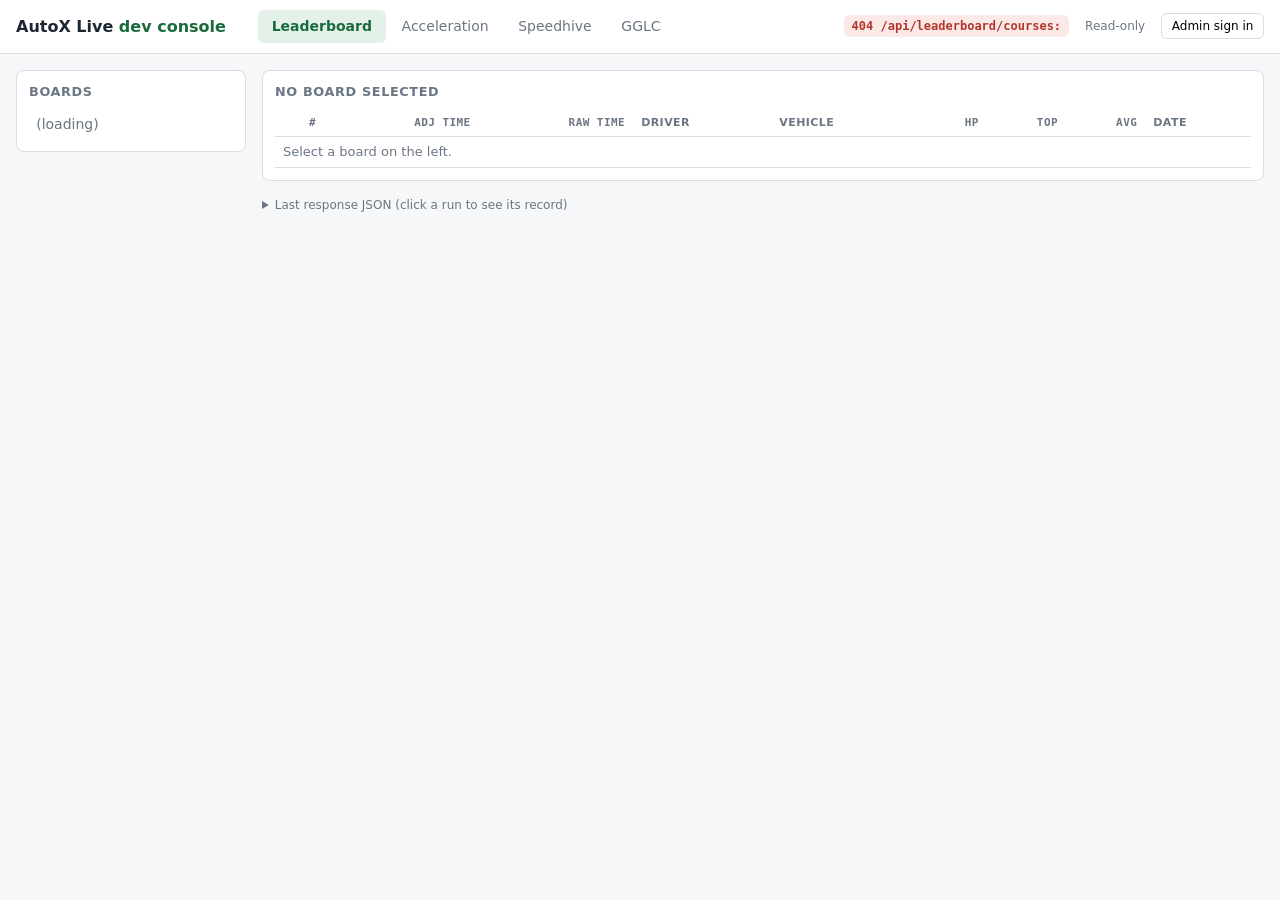
==== commit b8896ac2: "Dev console: owning a board counts as joining it, phones nest under their account Co-Authored-By: Cl" ====
--- a/server/static/index.html
+++ b/server/static/index.html
@@ -73,6 +73,8 @@
   #tab-moderation ul.picklist li { white-space: normal; cursor: default; border-bottom: 1px solid var(--border); border-radius: 0; padding: 0.5rem 0.45rem; }
   #tab-moderation ul.picklist li:last-child { border-bottom: none; }
   #mod-side ul.picklist { max-height: 32vh; }
+  .phones { margin: 0.5rem 0 0 0.25rem; padding-left: 0.75rem; border-left: 2px solid var(--border); }
+  ul.picklist li .phones .sub { color: var(--muted); font-size: 12px; }
   details.boards { margin-top: 0.4rem; }
   details.boards summary { display: inline-block; cursor: pointer; list-style: none; font-size: 12px;
     background: var(--panel); border: 1px solid var(--border); border-radius: 6px; padding: 0.3rem 0.7rem; }
@@ -950,16 +952,23 @@
     li.style.cursor = "default";
     li.innerHTML = `<strong>${esc(personName(u))}</strong>${u.banned ? '<span class="badge hidden">banned</span>' : ""}${isAccount ? '<span class="badge">account</span>' : ""}<br>
       <span class="sub">${isAccount ? "Apple: " + esc([u.name, u.email].filter(Boolean).join(" · ") || "no name shared") : "phone #" + u.id + " · not signed in"}${u.names.length ? " · posts as " + esc(u.names.join(", ")) : ""} · created ${plural(u.courses, "board")} · posted ${plural(u.runs, "run")}, ${u.acceleration} accel<br>
-      last seen ${u.last_seen ? when(u.last_seen) : (isAccount ? "(signed out everywhere)" : "before tracking")}${u.first_seen ? " · first seen " + when(u.first_seen) : ""}</span>`;
+      last seen ${u.last_seen ? when(u.last_seen) : (isAccount ? "(signed out everywhere)" : "before tracking")}${u.first_seen ? (isAccount ? " · account created " : " · first seen ") + when(u.first_seen) : ""}</span>`;
     li.appendChild(labelRow(u.label, value =>
-      apiJSON(isAccount ? `/api/admin/users/${u.id}` : `/api/admin/devices/${u.id}`, "PATCH", { label: value })));
-    for (const d of u.devices) {
-      const sub = document.createElement("div");
-      sub.className = "sub";
-      sub.style.marginTop = "0.3rem";
-      sub.innerHTML = `phone #${d.id} · last seen ${d.last_seen ? when(d.last_seen) : "?"}`;
-      li.appendChild(sub);
-      li.appendChild(labelRow(d.label, value => apiJSON(`/api/admin/devices/${d.id}`, "PATCH", { label: value }), `Private label for phone #${d.id}`));
+      apiJSON(isAccount ? `/api/admin/users/${u.id}` : `/api/admin/devices/${u.id}`, "PATCH", { label: value }),
+      isAccount ? "Private label for this account" : "Private label"));
+    if (isAccount) {
+      const phones = document.createElement("div");
+      phones.className = "phones";
+      phones.innerHTML = `<div class="sub">${u.devices.length ? `Signed in on ${plural(u.devices.length, "phone")}:` : "Not signed in on any phone right now."}</div>`;
+      for (const d of u.devices) {
+        const sub = document.createElement("div");
+        sub.className = "sub";
+        sub.style.marginTop = "0.3rem";
+        sub.innerHTML = `phone #${d.id}${d.first_seen ? " · first seen " + when(d.first_seen) : ""} · last seen ${d.last_seen ? when(d.last_seen) : "?"}`;
+        phones.appendChild(sub);
+        phones.appendChild(labelRow(d.label, value => apiJSON(`/api/admin/devices/${d.id}`, "PATCH", { label: value }), `Private label for phone #${d.id}`));
+      }
+      li.appendChild(phones);
     }
     const actions = document.createElement("div");
     actions.className = "row";
@@ -970,7 +979,7 @@
     boards.className = "boards";
     boards.open = openBoards.has(boardsKey);
     boards.ontoggle = () => { boards.open ? openBoards.add(boardsKey) : openBoards.delete(boardsKey); };
-    boards.innerHTML = `<summary class="btn">Boards (${u.joined_course_ids.length} joined, ${u.owned_course_ids.length} owned)</summary>`;
+    boards.innerHTML = `<summary class="btn">Boards (${u.joined_course_ids.length} joined, owns ${u.owned_course_ids.length} of them)</summary>`;
     const onCourse = async (course, action) => {
       await action();
       await loadUsers();
@@ -980,7 +989,7 @@
       const owns = u.owned_course_ids.includes(c.id);
       const row = document.createElement("div");
       row.className = "row";
-      row.innerHTML = `<label class="check inline" style="flex:1;min-width:0"><input type="checkbox"${u.joined_course_ids.includes(c.id) ? " checked" : ""}> ${esc(c.name)}${c.unlisted ? '<span class="badge">unlisted</span>' : ""}${c.hidden ? '<span class="badge hidden">hidden</span>' : ""}${owns ? '<span class="badge">owner</span>' : ""}</label>${owns ? "" : '<button class="btn">Make owner</button>'}`;
+      row.innerHTML = `<label class="check inline" style="flex:1;min-width:0"><input type="checkbox"${u.joined_course_ids.includes(c.id) ? " checked" : ""}${owns ? ' disabled title="The owner is always on the board"' : ""}> ${esc(c.name)}${c.unlisted ? '<span class="badge">unlisted</span>' : ""}${c.hidden ? '<span class="badge hidden">hidden</span>' : ""}${owns ? '<span class="badge">owner</span>' : ""}</label>${owns ? "" : '<button class="btn">Make owner</button>'}`;
       const box = row.querySelector("input");
       box.onchange = async () => {
         box.disabled = true;
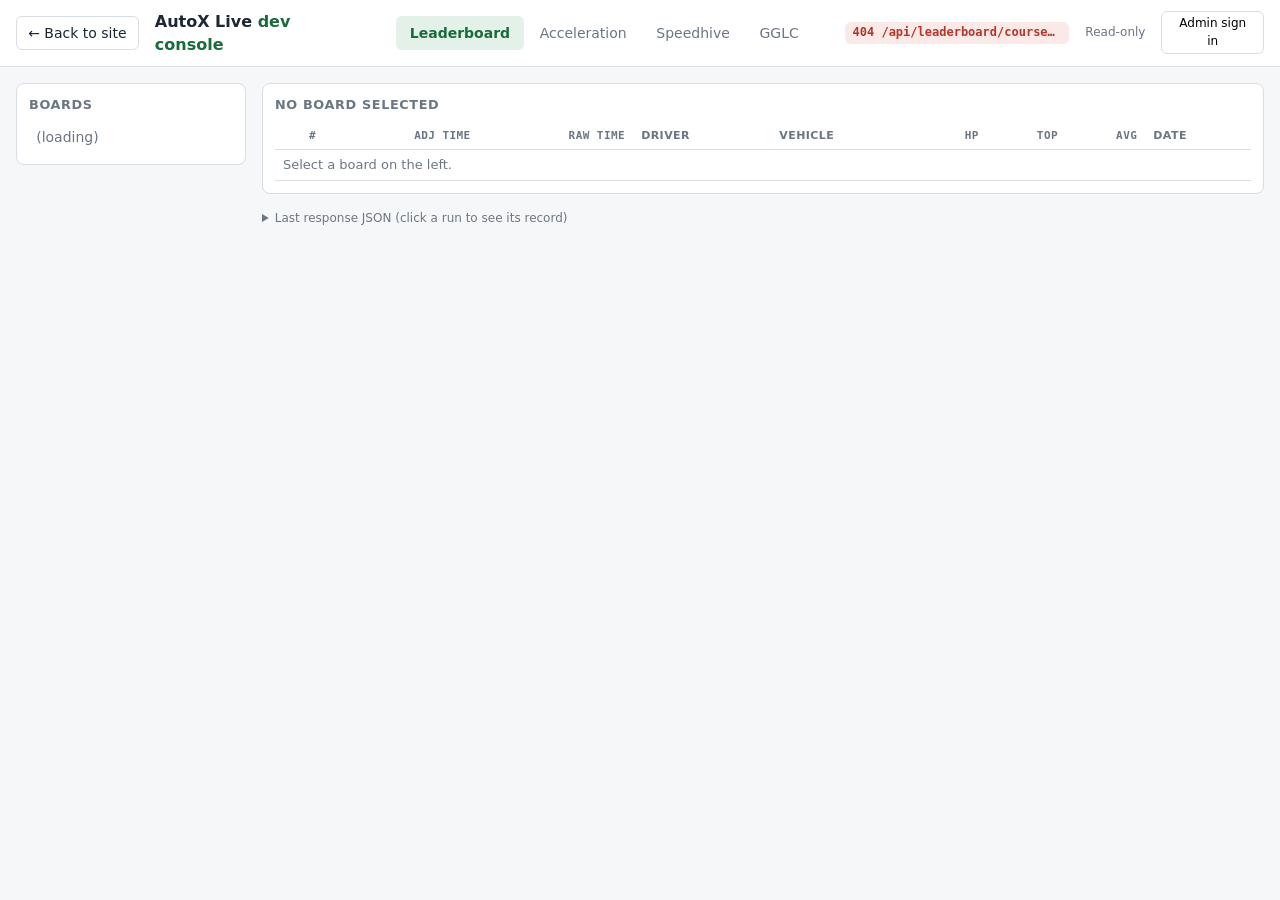
==== commit 42360dbe: "Site nav on the app, support and privacy pages, back-to-site link in the dev console Co-Authored-By:" ====
--- a/server/static/index.html
+++ b/server/static/index.html
@@ -24,6 +24,11 @@
     white-space: nowrap; overflow: hidden; text-overflow: ellipsis; }
   #status.error { color: var(--danger); font-weight: 600; background: #fbe9e7; border-radius: 6px; padding: 0.15rem 0.5rem; }
   #auth-note { color: var(--muted); font-size: 12px; white-space: nowrap; }
+  header .back {
+    padding: 0.35rem 0.7rem; border: 1px solid var(--border); border-radius: 6px;
+    color: var(--text); text-decoration: none; white-space: nowrap;
+  }
+  header .back:hover { background: var(--bg); }
   body.admin #auth-note { display: none; }
   nav .count { display: inline-block; margin-left: 0.35rem; padding: 0 0.4rem; border-radius: 8px;
     background: var(--danger); color: #fff; font-size: 11px; font-weight: 700; }
@@ -145,6 +150,7 @@
 </head>
 <body>
 <header>
+  <a class="back" href="/app">&larr; Back to site</a>
   <h1>AutoX Live <span>dev console</span></h1>
   <nav>
     <button data-tab="leaderboard" class="active">Leaderboard</button>
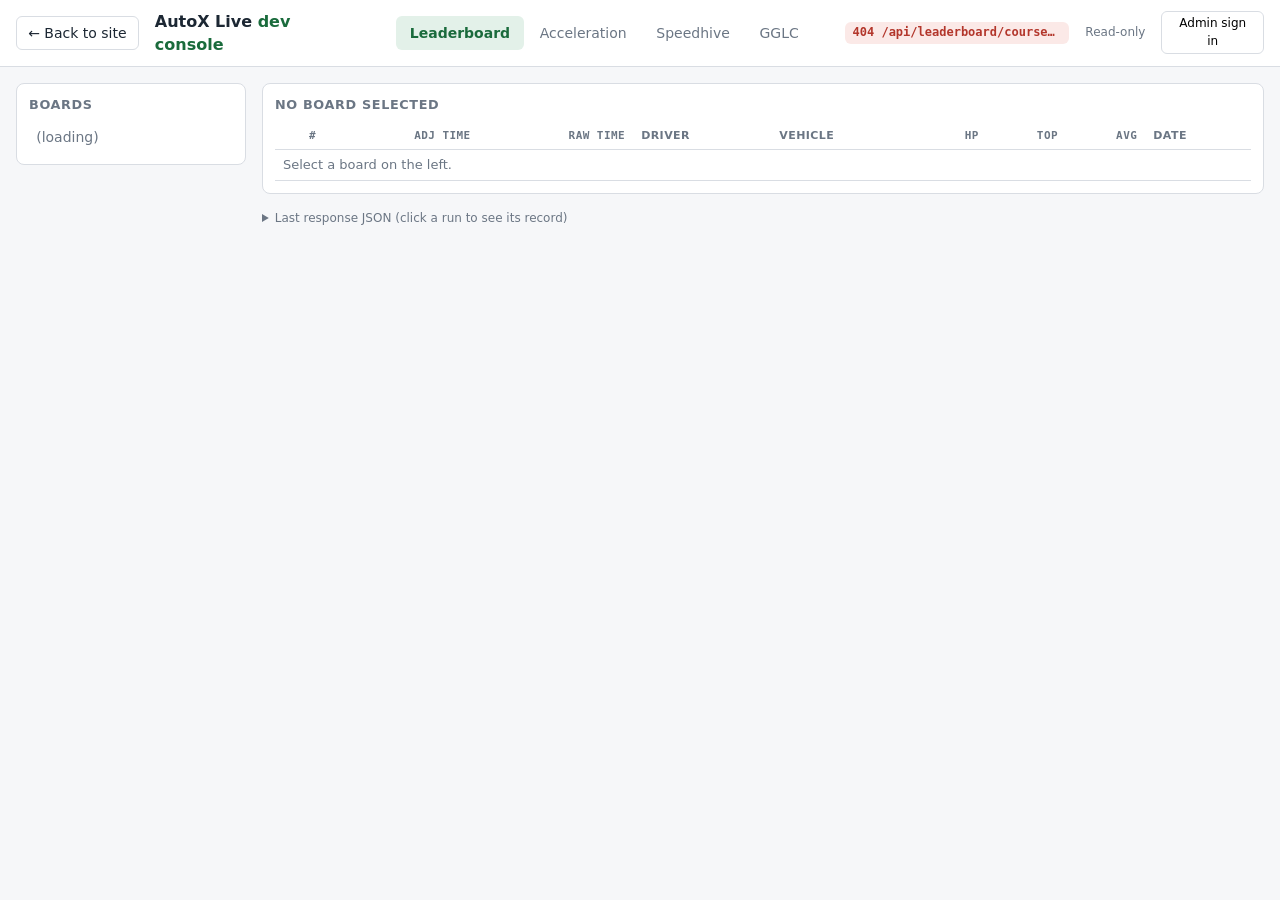
==== commit cc8b5a88: "Favicon on the dev console, support and privacy pages Co-Authored-By: Claude Opus 5.5 <noreply@anthr" ====
--- a/server/static/index.html
+++ b/server/static/index.html
@@ -3,6 +3,7 @@
 <head>
 <meta charset="utf-8">
 <title>AutoX Live — dev console</title>
+<link rel="icon" href="/static/landing/icon.png">
 <style>
   :root {
     --bg: #f6f7f9; --panel: #fff; --border: #d9dde3; --text: #1c2733;
@@ -150,7 +151,7 @@
 </head>
 <body>
 <header>
-  <a class="back" href="/app">&larr; Back to site</a>
+  <a class="back" href="/">&larr; Back to site</a>
   <h1>AutoX Live <span>dev console</span></h1>
   <nav>
     <button data-tab="leaderboard" class="active">Leaderboard</button>
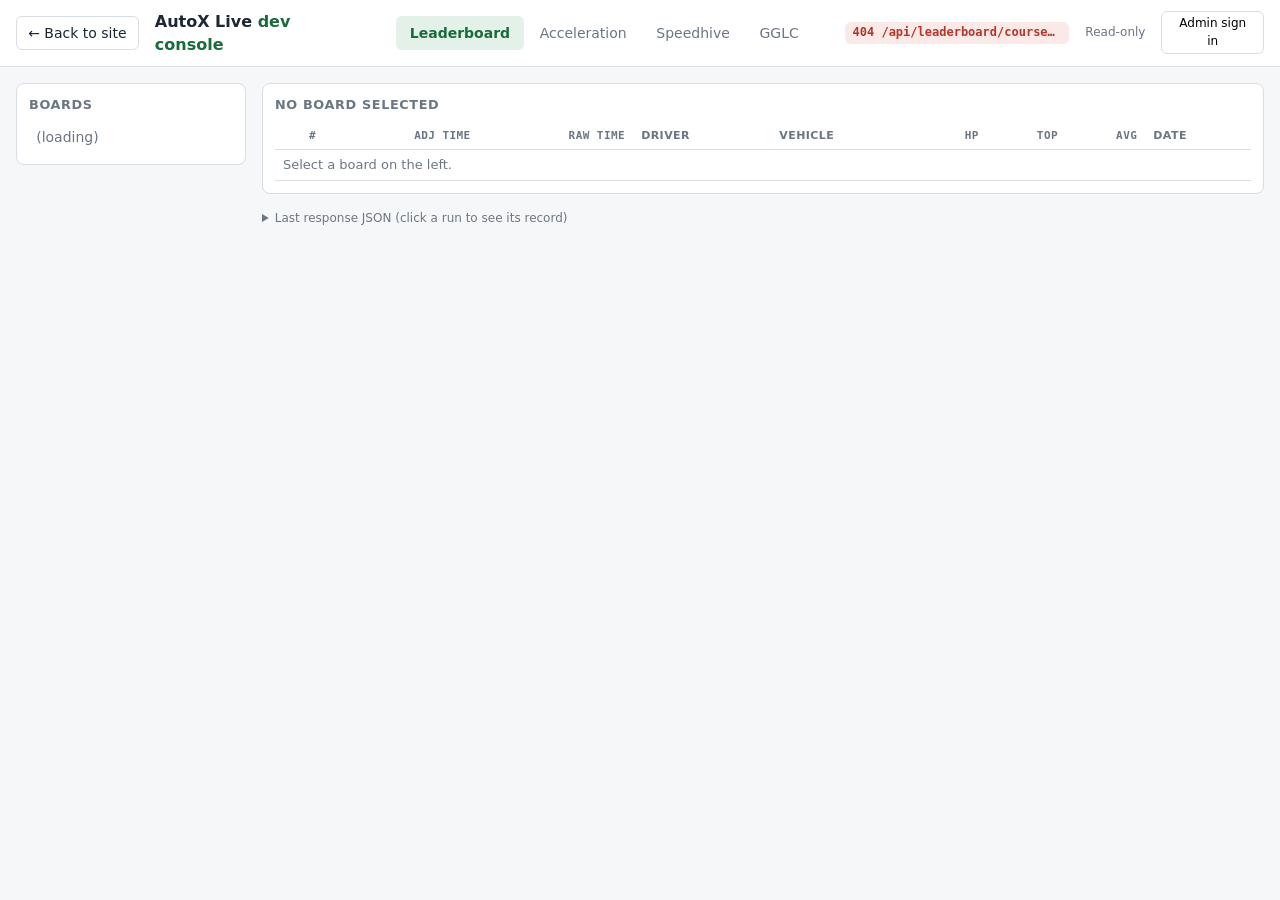
==== commit 9557099e: "Photo-proof submissions for hand-typed times, admin dashboard in the app A typed time goes to /api/s" ====
--- a/server/static/index.html
+++ b/server/static/index.html
@@ -2,6 +2,7 @@
 <html>
 <head>
 <meta charset="utf-8">
+<meta name="viewport" content="width=device-width, initial-scale=1">
 <title>AutoX Live — dev console</title>
 <link rel="icon" href="/static/landing/icon.png">
 <style>
@@ -135,6 +136,15 @@
   .cols ul.picklist li { white-space: normal; }
   .cols pre { max-height: 65vh; }
 
+  #sub-list { display: grid; grid-template-columns: repeat(auto-fill, minmax(min(340px, 100%), 1fr)); gap: 1rem; margin-top: 0.75rem; }
+  .submission { border: 1px solid var(--border); border-radius: 8px; padding: 0.75rem; display: flex; flex-direction: column; gap: 0.5rem; }
+  .submission.closed { opacity: 0.7; }
+  .submission .proof { display: block; background: var(--bg); border: 1px solid var(--border); border-radius: 6px; text-align: center; }
+  .submission .proof img { max-width: 100%; max-height: 420px; display: block; margin: 0 auto; }
+  .submission dl { display: grid; grid-template-columns: max-content 1fr; gap: 0.1rem 0.75rem; margin: 0; font-size: 12px; }
+  .submission dt { color: var(--muted); }
+  .submission dd { margin: 0; font-family: var(--mono); overflow-wrap: anywhere; }
+
   #auth-btn { font-size: 12px; padding: 0.2rem 0.6rem; }
   dialog {
     border: 1px solid var(--border); border-radius: 8px; padding: 1rem 1.25rem;
@@ -147,6 +157,38 @@
   dialog .actions { display: flex; gap: 0.4rem; justify-content: flex-end; margin-top: 0.25rem; }
   #login-error { color: var(--danger); font-size: 12px; margin: 0; }
   #login-error:empty { display: none; }
+
+  @media (max-width: 760px) {
+    header { flex-wrap: wrap; gap: 0.5rem; padding: 0.5rem 0.75rem; }
+    header .back { display: none; }
+    header h1 { flex: 1; }
+    header > div { display: none; }
+    nav { order: 1; width: 100%; margin-left: 0; overflow-x: auto; }
+    nav button { white-space: nowrap; padding: 0.5rem 0.8rem; }
+    #status { order: 2; width: 100%; white-space: normal; }
+    #status:empty { display: none; }
+    main { padding: 0.75rem; }
+
+    #lb-layout, #mod-layout, .cols { flex-direction: column; align-items: stretch; }
+    #lb-sidebar, #mod-side { width: auto; }
+    #course-list { max-height: 30vh; }
+    .cols ul.picklist, .cols pre { max-height: 40vh; }
+    #tab-moderation ul.picklist, #mod-side ul.picklist { max-height: none; }
+    #users-filter { flex: 1 0 100% !important; }
+    .submission .row [data-act=note] { flex: 1 0 100% !important; order: -1; }
+    .submission .row .btn { flex: 1; }
+    .submission dl { font-size: 13px; }
+
+    /* iOS Safari zooms the page when a focused field's text is under 16px. */
+    input, select, textarea { font-size: 16px; }
+    button.btn, #auth-btn, td .btn, details.boards .row .btn, details.boards summary {
+      padding: 0.5rem 0.9rem; font-size: 14px; min-height: 40px;
+    }
+    input[type=checkbox] { width: 20px; height: 20px; }
+    .form-grid label.field { flex: 1 1 40%; }
+    .form-grid label.field input { width: 100%; }
+    dialog { width: min(300px, 92vw); }
+  }
 </style>
 </head>
 <body>
@@ -158,6 +200,7 @@
     <button data-tab="acceleration">Acceleration</button>
     <button data-tab="speedhive">Speedhive</button>
     <button data-tab="gglc">GGLC</button>
+    <button data-tab="submissions" class="admin-only">Submissions<span id="sub-count" class="count" title="Waiting for review"></span></button>
     <button data-tab="moderation" class="admin-only">Moderation<span id="mod-count" class="count" title="Open reports"></span></button>
   </nav>
   <div style="flex:1"></div>
@@ -329,6 +372,20 @@
   </details>
 </section>
 
+<section id="tab-submissions" class="tab admin-only">
+  <div class="panel">
+    <div class="row" style="justify-content:space-between">
+      <h2 style="margin:0">Submissions</h2>
+      <div class="row">
+        <label class="check inline"><input id="sub-all" type="checkbox"> show reviewed</label>
+        <button class="btn" id="sub-load-btn">Refresh</button>
+      </div>
+    </div>
+    <p class="muted" style="font-size:11px;margin:0.4rem 0">Times typed in by hand in the app, each with a photo as proof. Approve posts the time to its board as the submitter's own; Reject sends your note back to them. Either way the photo is deleted. Click a photo to open it full size.</p>
+    <div id="sub-list"></div>
+  </div>
+</section>
+
 <section id="tab-moderation" class="tab admin-only">
   <div id="mod-layout">
     <div id="mod-side">
@@ -412,19 +469,22 @@
   statusEl.classList.toggle("error", !!isError);
 };
 
-const TABS = ["leaderboard", "acceleration", "speedhive", "gglc", "moderation"];
+const TABS = ["leaderboard", "acceleration", "speedhive", "gglc", "submissions", "moderation"];
+const ADMIN_TABS = ["submissions", "moderation"];
 function showTab(name) {
   history.replaceState(null, "", "#" + name);
   document.querySelectorAll("nav button").forEach(b => b.classList.toggle("active", b.dataset.tab === name));
   document.querySelectorAll(".tab").forEach(t => t.classList.toggle("active", t.id === "tab-" + name));
+  document.querySelector("nav button.active")?.scrollIntoView({ block: "nearest", inline: "nearest" });
   if (name === "acceleration") loadAcceleration();
+  if (name === "submissions") loadSubmissions();
   if (name === "moderation") { loadReports(); loadBans(); loadUsers(); }
   if (name === "speedhive" && shLoadedOrg !== $("org-input").value) loadShEvents();
   if (name === "gglc" && gglcLoadedYear !== $("gglc-year").value) loadGglcEvents();
 }
 function openHashTab() {
   const tab = location.hash.slice(1);
-  const ok = TABS.includes(tab) && (tab !== "moderation" || !!adminUser);
+  const ok = TABS.includes(tab) && (!ADMIN_TABS.includes(tab) || !!adminUser);
   if (ok) showTab(tab);
   return ok;
 }
@@ -480,6 +540,7 @@
   loadCourses(currentCourse?.id);
   resetAcceleration();
   loadReports();
+  loadSubmissions();
 };
 $("login-cancel").onclick = () => loginDialog.close("cancel");
 $("auth-btn").onclick = async () => {
@@ -490,6 +551,8 @@
   // Hiding the admin panels is not enough; what they loaded has to go too.
   $("report-list").innerHTML = "";
   $("mod-count").textContent = "";
+  $("sub-list").innerHTML = "";
+  $("sub-count").textContent = "";
   $("ban-list").innerHTML = "";
   users = [];
   usersLoaded = false;
@@ -501,7 +564,7 @@
 function renderAuth() {
   $("auth-btn").textContent = adminUser ? `Sign out (${adminUser})` : "Admin sign in";
   document.body.classList.toggle("admin", !!adminUser);
-  if (!adminUser && $("tab-moderation").classList.contains("active")) showTab("leaderboard");
+  if (!adminUser && ADMIN_TABS.some(tab => $("tab-" + tab).classList.contains("active"))) showTab("leaderboard");
 }
 renderAuth();
 
@@ -905,6 +968,58 @@
   }
 }
 $("reports-load-btn").onclick = loadReports;
+
+const SUBMISSION_LABELS = {
+  time_seconds: "time (s)", driver: "driver", vehicle: "vehicle", year: "year", hp: "hp", weight_lb: "weight lb",
+  zero_to_30_seconds: "0-30 s", zero_to_60_seconds: "0-60 s",
+  quarter_mile_seconds: "1/4 s", quarter_mile_mph: "1/4 mph",
+  eighth_mile_seconds: "1/8 s", eighth_mile_mph: "1/8 mph",
+  top_speed_mph: "top mph", run_date: "date", time_of_day: "time of day", conditions: "conditions", notes: "notes",
+};
+async function loadSubmissions() {
+  const all = $("sub-all").checked;
+  const submissions = await api("/api/admin/submissions" + (all ? "?status=all" : ""));
+  const pending = submissions.filter(s => s.status === "pending");
+  $("sub-count").textContent = pending.length || "";
+  const list = $("sub-list");
+  list.innerHTML = "";
+  if (!submissions.length) list.innerHTML = "<div class='muted'>Nothing is waiting for review.</div>";
+  for (const sub of submissions) {
+    const open = sub.status === "pending";
+    const board = sub.kind === "run" ? `“${esc(sub.course_name ?? "#" + sub.course_id)}”` : "Acceleration board";
+    const rows = Object.entries(SUBMISSION_LABELS)
+      .filter(([key]) => sub.fields[key] != null && sub.fields[key] !== "")
+      .map(([key, label]) => `<dt>${label}</dt><dd>${esc(sub.fields[key])}</dd>`).join("");
+    const card = document.createElement("div");
+    card.className = "submission" + (open ? "" : " closed");
+    card.innerHTML = `
+      <div><strong>${esc(sub.summary)}</strong>${open ? "" : `<span class="badge${sub.status === "rejected" ? " hidden" : ""}">${esc(sub.status)}</span>`}${sub.fields.legacy ? '<span class="badge legacy">legacy</span>' : ""}<br>
+        <span class="muted" style="font-size:12px">${board} · from ${sub.submitter ? esc(personName(sub.submitter)) : "(unknown)"} · ${when(sub.created_at)}${sub.review_note ? " · note: " + esc(sub.review_note) : ""}</span></div>
+      ${sub.has_proof ? `<a class="proof" href="/api/admin/submissions/${sub.id}/proof" target="_blank" rel="noopener"><img src="/api/admin/submissions/${sub.id}/proof" alt="Proof photo" loading="lazy"></a>` : `<div class="muted" style="font-size:12px">Photo deleted after review.</div>`}
+      <dl>${rows}</dl>
+      <div class="row">${open ? '<button class="btn primary" data-act="approve">Approve</button><input data-act="note" maxlength="500" placeholder="Why not (sent to the submitter)" style="flex:1;min-width:0"><button class="btn danger" data-act="reject">Reject</button>' : '<button class="btn danger" data-act="delete">Delete record</button>'}</div>`;
+    if (open) {
+      card.querySelector("[data-act=approve]").onclick = async () => {
+        const result = await api(`/api/admin/submissions/${sub.id}/approve`, { method: "POST" });
+        loadSubmissions();
+        if (sub.kind === "run" && currentCourse?.id === sub.course_id) refreshLeaderboard();
+        setStatus(`approved: ${result.summary}`);
+      };
+      armConfirm(card.querySelector("[data-act=reject]"), async () => {
+        await apiJSON(`/api/admin/submissions/${sub.id}/reject`, "POST", { note: card.querySelector("[data-act=note]").value || null });
+        loadSubmissions();
+      });
+    } else {
+      armConfirm(card.querySelector("[data-act=delete]"), async () => {
+        await api(`/api/submissions/${sub.id}`, { method: "DELETE" });
+        loadSubmissions();
+      });
+    }
+    list.appendChild(card);
+  }
+}
+$("sub-load-btn").onclick = loadSubmissions;
+$("sub-all").onchange = loadSubmissions;
 
 async function loadBans() {
   const bans = await api("/api/leaderboard/bans");
@@ -1301,7 +1416,14 @@
 
 fetch("/api/admin/session").then(res => res.json()).then(data => { adminUser = data.user; }).catch(() => {}).finally(() => {
   renderAuth();
-  if (!openHashTab() && adminUser) loadReports();
+  if (!openHashTab()) {
+    if (adminUser) loadReports();
+    else if (ADMIN_TABS.includes(location.hash.slice(1))) {
+      const tab = location.hash.slice(1);
+      promptLogin().then(ok => { if (ok) showTab(tab); });
+    }
+  }
+  if (adminUser && !$("tab-submissions").classList.contains("active")) loadSubmissions();
   window.onhashchange = openHashTab;
   loadCourses().then(courses => {
     if (courses.length && !currentCourse) $("course-list").children[0].click();
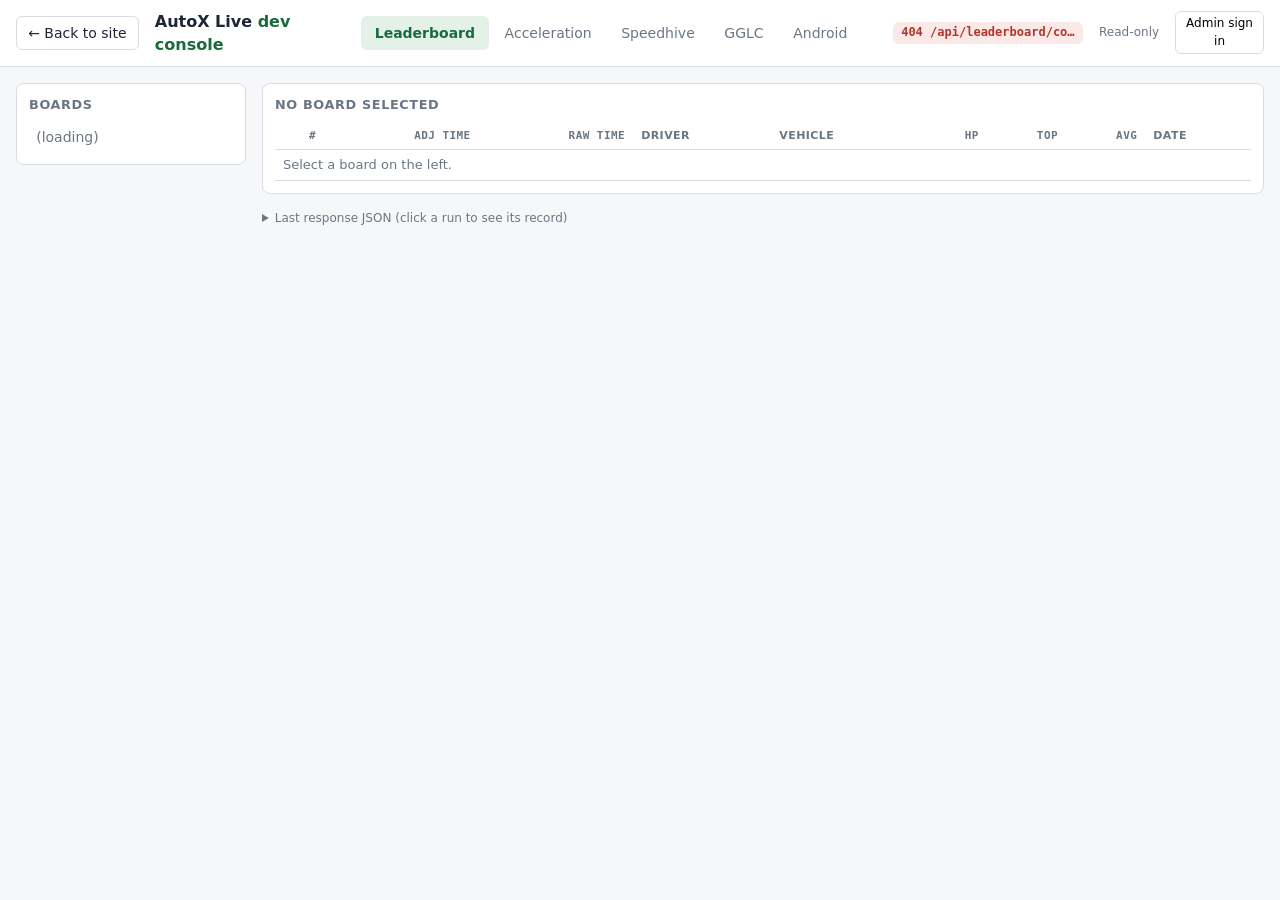
==== commit aa45bd7f: "Serve Race Monitor live timing as Speedhive events Evergreen Speedway's live timing goes only to Rac" ====
--- a/server/static/index.html
+++ b/server/static/index.html
@@ -200,6 +200,7 @@
     <button data-tab="acceleration">Acceleration</button>
     <button data-tab="speedhive">Speedhive</button>
     <button data-tab="gglc">GGLC</button>
+    <button data-tab="android">Android</button>
     <button data-tab="submissions" class="admin-only">Submissions<span id="sub-count" class="count" title="Waiting for review"></span></button>
     <button data-tab="moderation" class="admin-only">Moderation<span id="mod-count" class="count" title="Open reports"></span></button>
   </nav>
@@ -441,6 +442,19 @@
     <div class="panel"><h2>Drivers</h2><ul id="sh-drivers" class="picklist" data-empty="(pick a session)"></ul></div>
     <div class="panel wide"><h2>Raw JSON</h2><pre id="sh-json">(click a driver)</pre></div>
   </div>
+  <div class="panel admin-only" style="margin-top:1rem">
+    <h2>Race Monitor live timing</h2>
+    <p class="muted" id="rm-summary" style="margin-top:0">Recorded races join the event list above as live events until Speedhive has an event on the same date.</p>
+    <div class="row">
+      <label class="field">race id <input id="rm-race-id" type="number" step="any" class="w-md" placeholder="171162"></label>
+      <button class="btn primary" id="rm-add-btn" style="align-self:end">Watch race</button>
+      <button class="btn" id="rm-load-btn" style="align-self:end">Refresh</button>
+    </div>
+    <div class="cols">
+      <div class="panel"><h2>Races</h2><ul id="rm-races" class="picklist" data-empty="(no races found yet)"></ul></div>
+      <div class="panel"><h2>Recorded events</h2><ul id="rm-events" class="picklist" data-empty="(nothing recorded)"></ul></div>
+    </div>
+  </div>
 </section>
 
 <section id="tab-gglc" class="tab">
@@ -460,6 +474,17 @@
   </div>
 </section>
 
+<section id="tab-android" class="tab">
+  <div class="panel">
+    <div class="row">
+      <h2 style="margin:0">Android release</h2>
+      <button class="btn primary" id="android-load-btn">Reload</button>
+      <button class="btn" onclick="location.href = '/android'">Download APK</button>
+    </div>
+    <pre id="android-json">(not loaded)</pre>
+  </div>
+</section>
+
 </main>
 <script>
 const $ = id => document.getElementById(id);
@@ -469,7 +494,7 @@
   statusEl.classList.toggle("error", !!isError);
 };
 
-const TABS = ["leaderboard", "acceleration", "speedhive", "gglc", "submissions", "moderation"];
+const TABS = ["leaderboard", "acceleration", "speedhive", "gglc", "android", "submissions", "moderation"];
 const ADMIN_TABS = ["submissions", "moderation"];
 function showTab(name) {
   history.replaceState(null, "", "#" + name);
@@ -477,9 +502,11 @@
   document.querySelectorAll(".tab").forEach(t => t.classList.toggle("active", t.id === "tab-" + name));
   document.querySelector("nav button.active")?.scrollIntoView({ block: "nearest", inline: "nearest" });
   if (name === "acceleration") loadAcceleration();
+  if (name === "android") loadAndroidRelease();
   if (name === "submissions") loadSubmissions();
   if (name === "moderation") { loadReports(); loadBans(); loadUsers(); }
   if (name === "speedhive" && shLoadedOrg !== $("org-input").value) loadShEvents();
+  if (name === "speedhive" && adminUser) loadRaceMonitor();
   if (name === "gglc" && gglcLoadedYear !== $("gglc-year").value) loadGglcEvents();
 }
 function openHashTab() {
@@ -1053,6 +1080,29 @@
 }
 
 const openBoards = new Set();
+function notificationsText(phone) {
+  if (!phone.notifications) return "";
+  const kinds = phone.notifications.map(k => k === "me" ? "own times" : "friends' times");
+  return ` · notifications for ${kinds.join(" and ")}`;
+}
+
+function testPushRow(deviceId) {
+  const row = document.createElement("div");
+  row.className = "row admin-only";
+  row.style.marginTop = "0.3rem";
+  row.innerHTML = `<button class="btn">Send test notification</button><span class="sub"></span>`;
+  const out = row.querySelector("span");
+  row.querySelector("button").onclick = async () => {
+    out.textContent = "sending…";
+    try {
+      out.textContent = (await apiJSON(`/api/admin/devices/${deviceId}/test-push`, "POST", {})).result;
+    } catch (err) {
+      out.textContent = String(err.message || err);
+    }
+  };
+  return row;
+}
+
 function renderUsers() {
   const ul = $("user-list");
   const filter = $("users-filter").value.trim().toLowerCase();
@@ -1074,7 +1124,8 @@
     li.style.cursor = "default";
     li.innerHTML = `<strong>${esc(personName(u))}</strong>${u.banned ? '<span class="badge hidden">banned</span>' : ""}${isAccount ? '<span class="badge">account</span>' : ""}<br>
       <span class="sub">${isAccount ? "Apple: " + esc([u.name, u.email].filter(Boolean).join(" · ") || "no name shared") : "phone #" + u.id + " · not signed in"}${u.names.length ? " · posts as " + esc(u.names.join(", ")) : ""} · created ${plural(u.courses, "board")} · posted ${plural(u.runs, "run")}, ${u.acceleration} accel<br>
-      last seen ${u.last_seen ? when(u.last_seen) : (isAccount ? "(signed out everywhere)" : "before tracking")}${u.first_seen ? (isAccount ? " · account created " : " · first seen ") + when(u.first_seen) : ""}</span>`;
+      last seen ${u.last_seen ? when(u.last_seen) : (isAccount ? "(signed out everywhere)" : "before tracking")}${u.first_seen ? (isAccount ? " · account created " : " · first seen ") + when(u.first_seen) : ""}${isAccount ? "" : notificationsText(u)}</span>`;
+    if (!isAccount && u.notifications) li.appendChild(testPushRow(u.id));
     li.appendChild(labelRow(u.label, value =>
       apiJSON(isAccount ? `/api/admin/users/${u.id}` : `/api/admin/devices/${u.id}`, "PATCH", { label: value }),
       isAccount ? "Private label for this account" : "Private label"));
@@ -1086,8 +1137,9 @@
         const sub = document.createElement("div");
         sub.className = "sub";
         sub.style.marginTop = "0.3rem";
-        sub.innerHTML = `phone #${d.id}${d.first_seen ? " · first seen " + when(d.first_seen) : ""} · last seen ${d.last_seen ? when(d.last_seen) : "?"}`;
+        sub.innerHTML = `phone #${d.id}${d.first_seen ? " · first seen " + when(d.first_seen) : ""} · last seen ${d.last_seen ? when(d.last_seen) : "?"}${notificationsText(d)}`;
         phones.appendChild(sub);
+        if (d.notifications) phones.appendChild(testPushRow(d.id));
         phones.appendChild(labelRow(d.label, value => apiJSON(`/api/admin/devices/${d.id}`, "PATCH", { label: value }), `Private label for phone #${d.id}`));
       }
       li.appendChild(phones);
@@ -1224,6 +1276,60 @@
   fillList($("sh-events"), events, e => esc(`${e.startDate || e.date || ""} ${e.name || e.id}`), loadSessions);
 }
 $("load-btn").onclick = loadShEvents;
+
+// ---------- Race Monitor ----------
+function rmWindow(r) {
+  if (!r.starts_at) return "watched the day it was added";
+  const fmt = t => new Date(t * 1000).toLocaleString([], { month: "numeric", day: "numeric", hour: "numeric", minute: "2-digit" });
+  return `${fmt(r.starts_at)} – ${fmt(r.ends_at)}`;
+}
+async function loadRaceMonitor() {
+  const status = await api("/api/admin/racemonitor");
+  $("rm-summary").textContent = status.enabled
+    ? `Matching /${status.match}/ on Race Monitor's live page every 10 minutes, plus races added here. Recorded races join the event list above until Speedhive has an event on the same date.`
+    : "Turned off on this server (RACEMONITOR=off).";
+  const races = $("rm-races");
+  races.innerHTML = "";
+  for (const r of status.races) {
+    const state = r.connected ? `connected, last frame ${r.last_frame_age ?? "?"}s ago`
+      : r.following ? "waiting for data" : r.watching ? "starting" : "outside its window";
+    const li = document.createElement("li");
+    li.innerHTML = `${esc(r.name)} <span class="sub">#${r.id}${r.manual ? " · added by hand" : ""}</span><br>
+      <span class="sub">${esc(r.track ?? "")} · ${esc(rmWindow(r))} · ${esc(state)}</span>
+      <div class="row" style="margin-top:0.3rem"><button class="btn" data-act="remove">Stop watching</button></div>`;
+    li.querySelector("[data-act=remove]").onclick = async e => {
+      e.stopPropagation();
+      await api(`/api/admin/racemonitor/races/${r.id}`, { method: "DELETE" });
+      loadRaceMonitor();
+    };
+    races.appendChild(li);
+  }
+  const events = $("rm-events");
+  events.innerHTML = "";
+  for (const ev of status.events) {
+    const li = document.createElement("li");
+    li.innerHTML = `${esc(ev.date)} ${esc(ev.name)} <span class="sub">event ${ev.id}</span><br>
+      <span class="sub">${ev.sessions} session(s), ${ev.cars} cars · updated ${esc(ev.updated_at ?? "never")}</span>
+      <div class="row" style="margin-top:0.3rem"><button class="btn" data-act="delete">Delete recording</button></div>`;
+    li.querySelector("[data-act=delete]").onclick = async e => {
+      e.stopPropagation();
+      await api(`/api/admin/racemonitor/events/${ev.id}`, { method: "DELETE" });
+      loadRaceMonitor();
+      loadShEvents();
+    };
+    events.appendChild(li);
+  }
+}
+$("rm-load-btn").onclick = loadRaceMonitor;
+$("rm-add-btn").onclick = async () => {
+  const id = Number($("rm-race-id").value);
+  if (!id) { setStatus("enter a Race Monitor race id", true); return; }
+  const race = await api("/api/admin/racemonitor/races",
+    { method: "POST", body: JSON.stringify({ race_id: id }), headers: { "Content-Type": "application/json" } });
+  setStatus(`watching ${race.name}`);
+  $("rm-race-id").value = "";
+  loadRaceMonitor();
+};
 $("org-input").onchange = loadShEvents;
 
 async function loadSessions(event) {
@@ -1398,6 +1504,14 @@
   fillList($("gglc-events"), events, e => esc(e.date), e => { $("gglc-date").value = e.date; loadGglcEvent(e.date); });
 }
 $("gglc-list-btn").onclick = loadGglcEvents;
+
+async function loadAndroidRelease() {
+  const res = await fetch("/api/android/release");
+  $("android-json").textContent = res.ok
+    ? JSON.stringify(await res.json(), null, 2)
+    : `${res.status}: no release published`;
+}
+$("android-load-btn").onclick = loadAndroidRelease;
 $("gglc-year").onchange = loadGglcEvents;
 
 $("gglc-load-btn").onclick = () => loadGglcEvent($("gglc-date").value);
